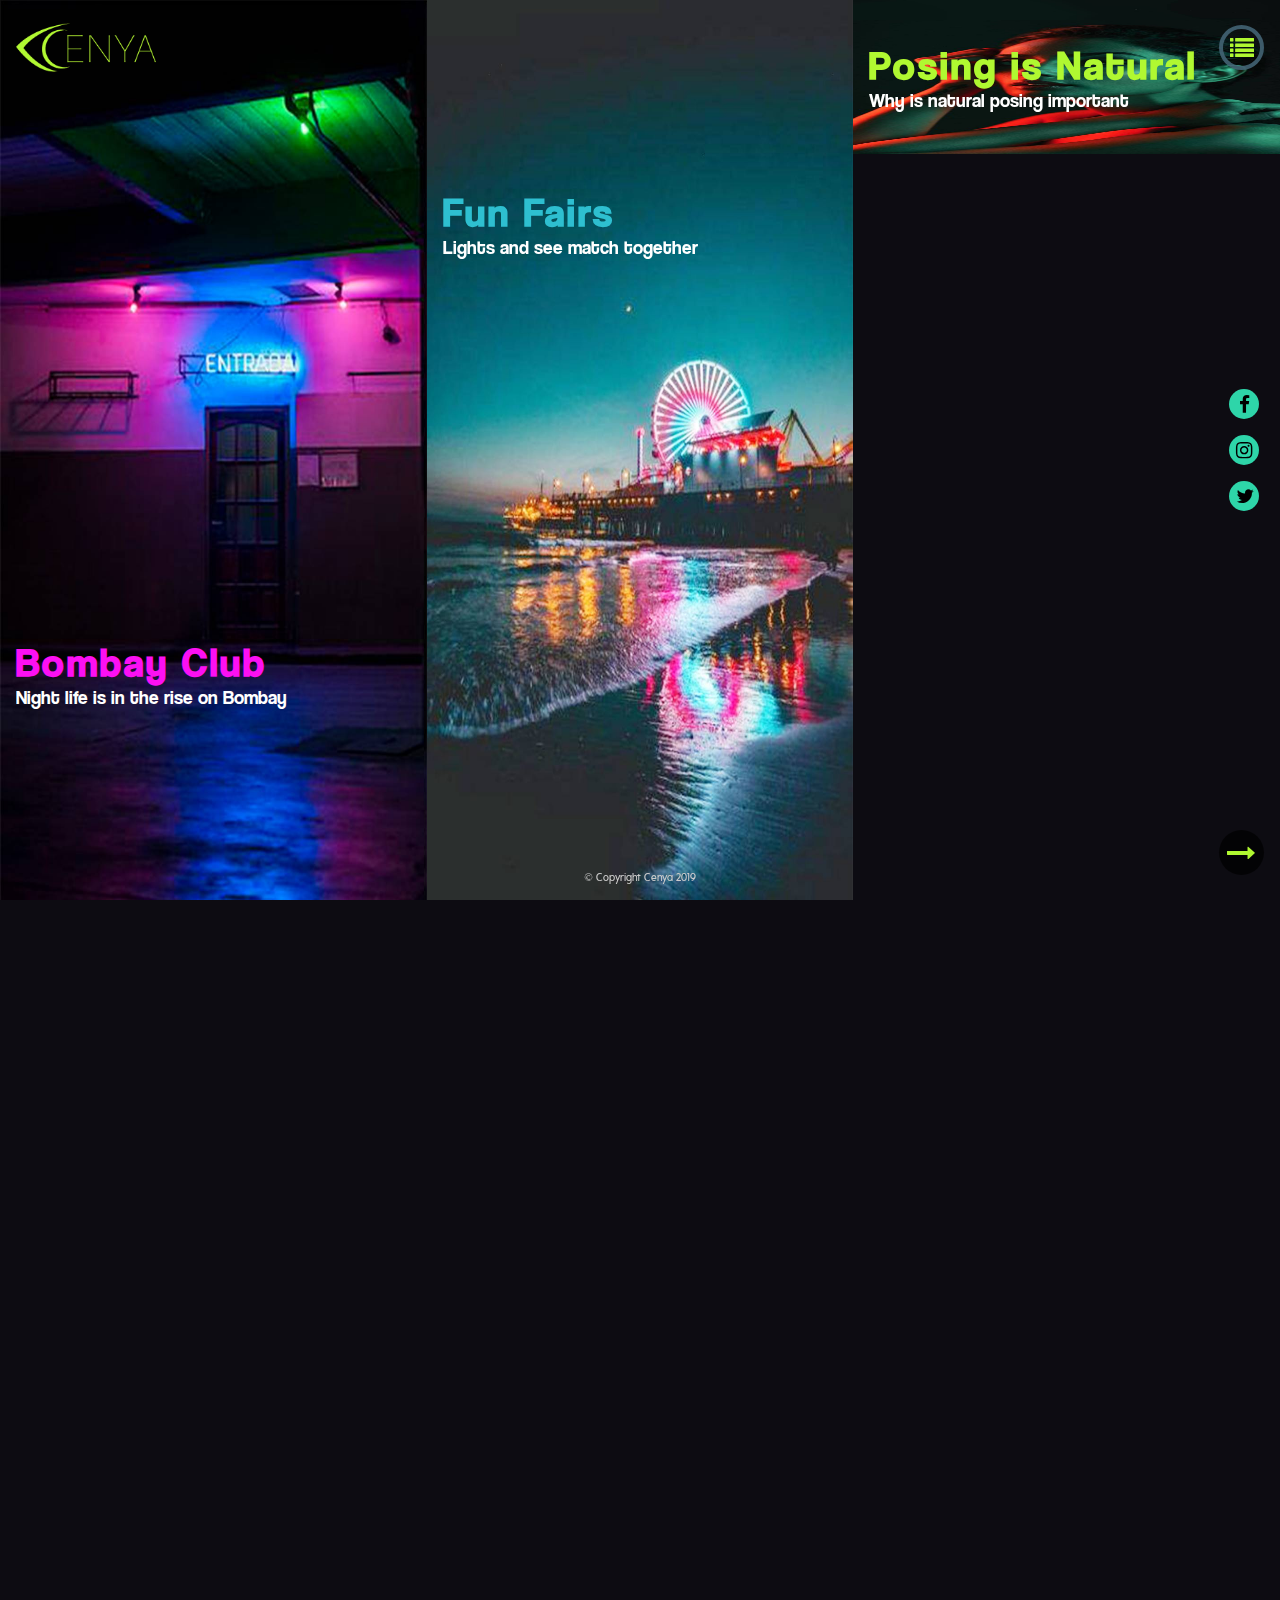
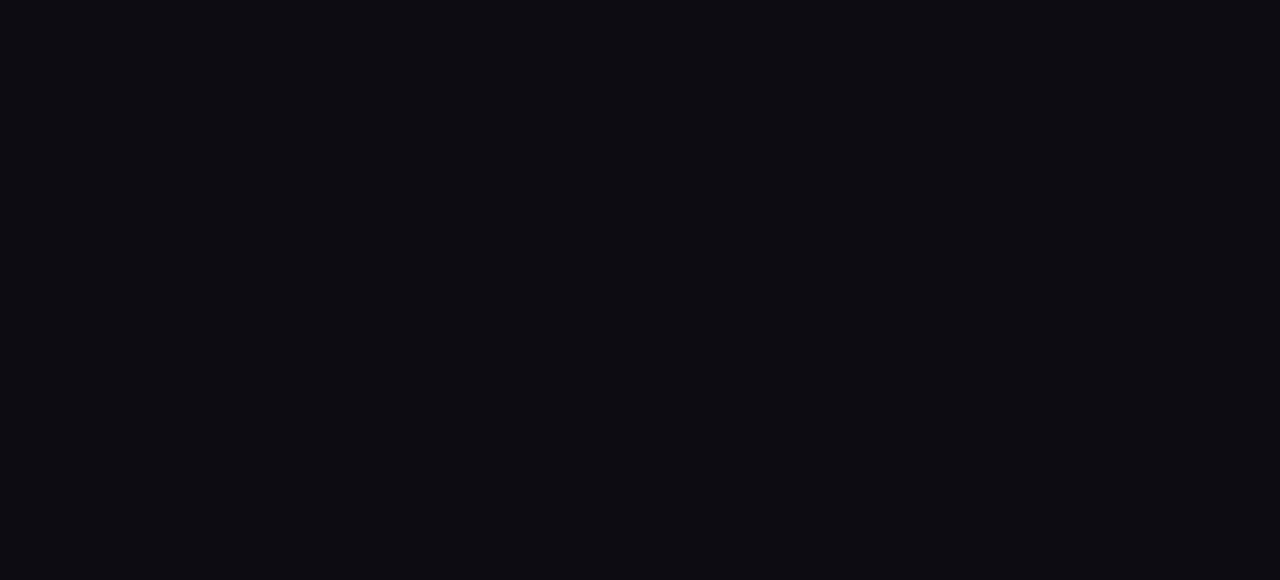
==== index.html @ d7d3bc8d "revised changes" ====
<!DOCTYPE html>
<html lang="en">
  <head>
    <meta charset="utf-8">
    <meta http-equiv="X-UA-Compatible" content="IE=edge">
    <meta name="viewport" content="width=device-width, initial-scale=1">
    <title>Cenya</title>
    <link href="https://cdnjs.cloudflare.com/ajax/libs/font-awesome/4.7.0/css/font-awesome.min.css" rel="stylesheet">
    <link href="css/style.css" rel="stylesheet">
    <script src="js/jquery.min.js"></script>
    <!-- <script src="js/three.js"></script>
    <script src="js/Aquarelle.js"></script>
    <script src="js/EffectComposer.js"></script>
    <script src="js/ClearPass.js"></script>
    <script src="js/AquarellePass.js"></script>
    <script src="js/ShaderPass.js"></script>
    <script src="js/CopyShader.js"></script>    -->
    <script src="js/TweenMax.min.js"></script>
    <script src="js/ScrollMagic.min.js"></script>
    <script src="js/animation.gsap.js"></script>
    <script src="js/debug.addIndicators.min.js"></script>

    <!-- <script src="js/swiper.min.js"></script>  -->
    <script src="js/main.js"></script>
    <script>
        // $(window).on('load', function(){ 
        // // loader script
        //   setTimeout(function(){ 
        //     var fade = document.querySelector('.fade');
        //     var image = document.getElementsByTagName('img')[0];
        //     var aquarelle = new Aquarelle(image, '//sanju9069.github.io/cenya/images/nature-1.jpg', {
        //         autoplay: true,
        //         loop: true
        //     });

        //     aquarelle.addEventListener('created', function() {
        //         var canvas = this.getCanvas();
        //         canvas.removeAttribute('style');
        //         image.parentNode.insertBefore(canvas, image.nextSibling);
        //         image.parentNode.removeChild(image);
        //     });

        //     aquarelle.addEventListener('changed', function(event) {
        //         fade.style.opacity = this.transitionInRange(1, 1, 7183, 7933);
        //         var canvas = this.getCanvas();
        //         canvas.style.webkitFilter = 'blur(' + this.transitionInRange(0, 24, 3000) + 'px)';
        //         canvas.style.webkitTransform = canvas.style.transform = 'translate(-50%, -50%) scale(' + this.transitionInRange(.75, 1) + ')';
        //     });
        //         $('.loader').hide();
        //         $('.loader').remove()

        //   }, 1000);
        // });
    </script>
  </head>
  <body>
    <!-- <div class="loader fade">
        <img src="images/splash.png">
        <div class="title"></div>
    </div> -->
    <div class="socialIcon">
        <ul>
            <li><a href="#" target="_blank"><i class="fa fa-facebook" aria-hidden="true"></i></a></li>
            <li><a href="#" target="_blank"><i class="fa fa-instagram" aria-hidden="true"></i></a></li>
            <li><a href="#" target="_blank"><i class="fa fa-twitter" aria-hidden="true"></i></a></li>
        </ul>
    </div>
   
    <div class="menuDiv">
        <div class="closeBtn">
            <span></span>
            <span></span>
        </div>
        <div class="singleMenu singleMenu1">
            <div>
                <a href="about-us.html">About Us</a>
            </div>
        </div>
        <div class="singleMenu singleMenu2">
            <div>
                <a href="portfolio.html">Portfolio</a>
            </div>
        </div>
        <div class="singleMenu singleMenu3">
            <div>
                <a href="contact-us.html">Contact Us</a>
            </div>
        </div>
        <!-- <ul>
            <li><a href="about-us.html">About Us</a></li>
            <li><a href="portfolio.html">Portfolio</a></li>
            <li><a href="contact-us.html">Contact Us</a></li>
        </ul> -->
    </div>
    <div class="wrapper">
        <header>
            <a href="index.html"><img src="images/logo.png" alt="logo" class="img-fluid logoImg"></a>
            <nav>
                <ul>
                    <li><a href="index.html">Home</a></li>
                    <li class="activeNav"><a href="about-us.html">About</a></li>
                    <li><a href="portfolio.html">Portfolio</a></li>
                    <li><a href="contact-us.html">Contact</a></li>
                </ul>
            </nav>
            <div class="hamBurgerIcon greenColor">
                <i class="fa fa-list" aria-hidden="true"></i>
            </div>
        </header>
        <main class="w-100 scrollWrapper">
            <div class="d-flex fullHeight sm-flex-wrap slideContainer">
                <div class="slideImage commonSlide">
                    <a href="blog-page.html">
                        <img src="images/slide1.jpg" alt="slide-1" class="img-fluid"/>
                        <div class="contentDiv">
                            <h1 class="purpleColor">Bombay Club</h1>
                            <p>Night life is in the rise on Bombay</p>
                        </div>
                    </a>
                </div>
                <div class="slideImage commonSlide">
                    <a href="blog-page.html">
                        <img src="images/slide2.jpg" alt="slide-1" class="img-fluid"/>
                        <div class="contentDiv">
                            <h1 class="blueColor">Fun Fairs</h1>
                            <p>Lights and see match together</p>
                        </div>
                    </a>
                </div>
                <div class="slideImage commonSlide">
                    <a href="blog-page.html">
                        <img src="images/slide3.jpg" alt="slide-1" class="img-fluid"/>
                        <div class="contentDiv">
                            <h1 class="greenColor">Posing is Natural</h1>
                            <p>Why is natural posing important</p>
                        </div>
                    </a>
                </div>
                <div class="slideImage commonSlide">
                    <a href="blog-page.html">
                        <img src="images/slide4.jpg" alt="slide-1" class="img-fluid"/>
                        <div class="contentDiv">
                            <h1 style="color: #f354ee;">Alien Species Found</h1>
                            
                        </div>
                    </a>
                </div>
                <div class="slideImage commonSlide">
                    <a href="blog-page.html">
                        <img src="images/slide5.jpg" alt="slide-1" class="img-fluid"/>
                        <div class="contentDiv">
                            <h1 style="color: #55f070;">Future 2099</h1>
                            
                        </div>
                    </a>
                </div>
                <div class="slideImage commonSlide">
                    <a href="blog-page.html">
                        <img src="images/slide6.jpg" alt="slide-1" class="img-fluid"/>
                        <div class="contentDiv">
                            <h1 style="color: #32c3fa;">3D Render SSS</h1>
                        </div>
                    </a>
                </div>
            </div>
        </main>
        <div class="arrowsWrap">
            <!-- <span id="prev"><i class="fa fa-long-arrow-left" aria-hidden="true"></i></span> -->
            <span id="next"><i class="fa fa-long-arrow-right" aria-hidden="true"></i></span>
        </div>
        <footer>
            <p>&copy; Copyright Cenya 2019</p>
        </footer>
    </div>

  </body>
</html>
---- css/style.css ----
*{margin:0;padding:0;-webkit-box-sizing:border-box;-moz-box-sizing:border-box;box-sizing:border-box}
body{background:#0d0c12;font-family:sans-serif;overflow-x: hidden;overflow-y: overlay;}
@font-face{font-family:'APompadourBoldSample';src:url(../fonts/APompadourBoldSample.eot?#iefix) format("embedded-opentype"),url(../fonts/APompadourBoldSample.woff) format("woff"),url(../fonts/APompadourBoldSample.ttf) format("truetype"),url(../fonts/APompadourBoldSample.svg#APompadourBoldSample) format("svg");font-weight:400;font-style:normal}
@font-face{font-family:'APompadourSample';src:url(../fonts/APompadourSample.eot?#iefix) format("embedded-opentype"),url(../fonts/APompadourSample.woff) format("woff"),url(../fonts/APompadourSample.ttf) format("truetype"),url(../fonts/APompadourSample.svg#APompadourSample) format("svg");font-weight:400;font-style:normal}
@font-face{font-family:'CoolveticaCompressedRg-Regular';src:url(../fonts/CoolveticaCompressedRg-Regular.eot?#iefix) format("embedded-opentype"),url(../fonts/CoolveticaCompressedRg-Regular.woff) format("woff"),url(../fonts/CoolveticaCompressedRg-Regular.ttf) format("truetype"),url(../fonts/CoolveticaCompressedRg-Regular.svg#CoolveticaCompressedRg-Regular) format("svg");font-weight:400;font-style:normal}
@font-face{font-family:'CoolveticaCondensedRg-Regular';src:url(../fonts/CoolveticaCondensedRg-Regular.eot?#iefix) format("embedded-opentype"),url(../fonts/CoolveticaCondensedRg-Regular.woff) format("woff"),url(../fonts/CoolveticaCondensedRg-Regular.ttf) format("truetype"),url(../fonts/CoolveticaCondensedRg-Regular.svg#CoolveticaCondensedRg-Regular) format("svg");font-weight:400;font-style:normal}
@font-face{font-family:'CoolveticaCrammedRg-Regular';src:url(../fonts/CoolveticaCrammedRg-Regular.eot?#iefix) format("embedded-opentype"),url(../fonts/CoolveticaCrammedRg-Regular.woff) format("woff"),url(../fonts/CoolveticaCrammedRg-Regular.ttf) format("truetype"),url(../fonts/CoolveticaCrammedRg-Regular.svg#CoolveticaCrammedRg-Regular) format("svg");font-weight:400;font-style:normal}
@font-face{font-family:'MarketDeco';src:url(../fonts/MarketDeco.eot?#iefix) format("embedded-opentype"),url(../fonts/MarketDeco.woff) format("woff"),url(../fonts/MarketDeco.ttf) format("truetype"),url(../fonts/MarketDeco.svg#MarketDeco) format("svg");font-weight:400;font-style:normal}
@font-face{font-family:'TheBoldFont';src:url(../fonts/TheBoldFont.eot?#iefix) format("embedded-opentype"),url(../fonts/TheBoldFont.woff) format("woff"),url(../fonts/TheBoldFont.ttf) format("truetype"),url(../fonts/TheBoldFont.svg#TheBoldFont) format("svg");font-weight:400;font-style:normal}
@font-face{font-family:'TheNextFont';src:url(../fonts/TheNextFont.eot?#iefix) format("embedded-opentype"),url(../fonts/TheNextFont.woff) format("woff"),url(../fonts/TheNextFont.ttf) format("truetype"),url(../fonts/TheNextFont.svg#TheNextFont) format("svg");font-weight:400;font-style:normal}
@font-face{font-family:'ViceCitySans';src:url(../fonts/ViceCitySans.eot?#iefix) format("embedded-opentype"),url(../fonts/ViceCitySans.otf) format("opentype"),url(../fonts/ViceCitySans.woff) format("woff"),url(../fonts/ViceCitySans.ttf) format("truetype"),url(../fonts/ViceCitySans.svg#ViceCitySans) format("svg");font-weight:400;font-style:normal}
@font-face {font-family: 'CoolveticaRg-Regular';src: url('../fonts/CoolveticaRg-Regular.eot?#iefix') format('embedded-opentype'),  url('../fonts/CoolveticaRg-Regular.woff') format('woff'), url('../fonts/CoolveticaRg-Regular.ttf')  format('truetype'), url('../fonts/CoolveticaRg-Regular.svg#CoolveticaRg-Regular') format('svg');font-weight: normal;font-style: normal;}
  
/* font family classess */
.pDBold{font-family: 'APompadourBoldSample';}
.pDRg{font-family: 'APompadourSample';}
.colveticaRg{font-family: 'CoolveticaRg-Regular';}
/* .cCompRg{font-family: 'CoolveticaCompressedRg-Regular';}
.cCondRg{font-family: 'CoolveticaCondensedRg-Regular';}
.cCramRg{font-family: 'CoolveticaCrammedRg-Regular';} */
.marketDeco{font-family: 'MarketDeco';}
.boldFont{font-family: 'TheBoldFont';}
.nextFont{font-family: 'TheNextFont';}
.viceCity{font-family: 'ViceCitySans';}


/* common classes */
.img-fluid{max-width:100%;height:auto;display:block}
.w-100{width:100%}
.w-75{width:75%}
.w-50{width:50%}
.w-25{width:25%}
.d-flex{display:flex}
.fullHeight{height:100%}
.greenColor{color:#b0f831}
.purpleColor{color: #fc10f3;}
.blueColor{color: #2ebfd0;}
/* .greenColor{color: #2ae1a9;} */
main{height:100vh}
.mfp-bg{opacity: 1;background-image: linear-gradient(40deg, #592c6d 10%, #053645);}
.mfp-arrow{top: 99%;}
.mfp-close, .mfp-counter{display: none !important}
.mfp-figure figure{position: relative;}
.mfp-bottom-bar{position: absolute;bottom: 6%;left: 0;width: 100%;cursor: auto;top: inherit;background: rgba(0, 0, 0, 0.90);padding: 1rem;font-family: 'APompadourSample';}
.mfp-title{line-height: 1.4;font-size: 1.2rem;}



/* menu bar*/
.menuDiv{position: fixed;top: 0;width: 100%;z-index: 99999;display: flex;justify-content: center;text-align: center;align-items: center;transition: 0.6s;bottom: 0;height: 100%;display: none;}
.singleMenu{width: 33.33%;flex: 0 0 33.33%;height: 100%;overflow: hidden;}
.singleMenu div{height: 100%;align-items: center;display: flex;justify-content: center;font-size: 3rem;letter-spacing: 5px;text-transform: uppercase;font-family: APompadourBoldSample;background: #000;position: relative;width: 100%;}
.singleMenu a{text-decoration: none;color: #b0f831;display: inline-block;position: relative;overflow: hidden;}
.singleMenu a::before{content: '';position: absolute;height: 5px;width: 100%;bottom: 0px;left: 0;background: #b0f831;z-index: 1;transition: 0.6s;}
.singleMenu a::after{content: '';position: absolute;height: 3px;width: 100%;bottom: 0px;left: -100%;background: pink;z-index: 1;transition: 0.6s;}
.singleMenu:hover a::before{left: 100%;}
.singleMenu:hover a::after{left: 0%;}
.singleMenu a:hover{color: pink;}


.menuDiv ul{width: 100%;}
.menuDiv ul li{font-size: 3rem;letter-spacing: 5px;text-transform: uppercase;margin-bottom: 2rem;list-style-type: none;position: relative;font-family: APompadourBoldSample;}
.menuDiv ul li a{text-decoration: none;color: #b0f831;display: inline-block;position: relative;overflow: hidden;}
.menuDiv ul li a::before{content: '';position: absolute;height: 5px;width: 100%;bottom: 0px;left: 0;background: #b0f831;z-index: 1;transition: 0.6s;}
.menuDiv ul li a::after{content: '';position: absolute;height: 3px;width: 100%;bottom: 0px;left: -100%;background: pink;z-index: 1;transition: 0.6s;}
.menuDiv ul li:hover a::before{left: 100%;}
.menuDiv ul li:hover a::after{left: 0%;}
.menuDiv ul li a:hover{color: pink;}
.closeBtn{position: absolute;top: 7%;right: 2%;z-index: 9;display: none;}
.closeBtn span{display: block;height: 4px;background: #b0f831;width: 50px;position: relative;cursor: pointer;transition: 0.6s;}
.closeBtn span:nth-child(1){transform: rotate(45deg);}
.closeBtn span:nth-child(2){transform: rotate(-45deg);margin-top: -4px;}
/* .closeBtn:hover span:nth-child(1){transform: rotate(-45deg);}
.closeBtn:hover span:nth-child(2){transform: rotate(45deg);} */

/* Loader */
.overLay{position: fixed;top: 0;left: 0;width: 100%;height: 100%;background: #000;z-index: 3;}
/* .loader{position: fixed;z-index: 4;top: 50%;left: 50%;transform: translate(-50%);} */

.loader{height: 100vh;width: 100%;background: #000;position: fixed;top: 0;left: 0;z-index: 9;}
/* .loader img{display:none}
.loader canvas{left:50%;max-height:100%;max-width:100%;position:absolute;top:50%;background:#000}
.loader .title{background-image:url(../images/logo-loader.png);background-position:center;background-repeat:no-repeat;background-size:contain;height:38px;left:50%;margin-left:-124px;margin-top:-19px;position:absolute;top:50%;width:248px} */

/* header bar */
header{position:fixed;width:100%;background:transparent;top:0;left:0;display:flex;justify-content:space-between;padding:1rem;align-items:center;z-index: 9999;height: 95px;}
.hamBurgerIcon{font-size: 1.5rem;cursor: pointer;border: solid 4px #436475e3;width: 45px;height: 45px;text-align: center;border-radius: 50%;padding: 6px 0;}
/* .hamBurgerIcon:hover{color: #6066d8;} */
.logoImg{max-width: 140px;}

/* homepage  */
.slideImage{flex:0 0 33.33%;max-width:33.33%;overflow: hidden;float: left;}
.slideImage a{position:relative;width:100%;display:block;height:100%;text-decoration: none !important;}
.slideImage a img{object-fit:fill;height:100%;width:100%;transition: 0.6s;transform: scale(1);}
.slideImage a::before{content:'';position:absolute;top:0;left:0;width:100%;height:100%;background:rgba(0,0,0,0);z-index:1}
.slideImage:nth-of-type(even) .contentDiv{bottom: 70%;}
.slideImage:nth-of-type(odd) .contentDiv{bottom:20%}
.slideImage a .contentDiv{transition:.6s;position:absolute;z-index:1;padding-left:1rem;padding-right:1rem;font-family: 'CoolveticaRg-Regular';}
.slideImage a .contentDiv h1{letter-spacing: 3px;font-size: 2.5rem;}
.slideImage a .contentDiv p{color:#fff;overflow:hidden;transition:.6s;font-size: 1.2rem;height:35px}
.slideImage:hover a .contentDiv p{height:90px}
.slideImage:hover a img{transform: scale(1.2);}



/* portfolio page*/
.swiper-container{width:100%;height:auto;margin-left:auto;margin-right:auto;flex:0 0 100%}
.galleryWrap{height:100%;display:flex;flex-wrap:wrap;align-content:center}
.swiper-slide{background-size:cover;background-position:center;height: 160px;transition: 0.6s;}
/* .swiper-slide:hover{height: 250px;width: 350px !important;} */
.swiper-slide a{display: block;position: relative;overflow: hidden;height: 100%;}
.swiper-slide a::before{content: '';position: absolute;width: 100%;height: 100%;background: rgba(0, 0, 0, 0.30);left: 0;top: 0;z-index: 1;transition: 0.6s;}
.swiper-slide img{width:100%}
.gallery-top{width:100%}
.gallery-thumbs{padding:10px 0}
.gallery-thumbs .swiper-slide{opacity:1}
.gallery-thumbs .swiper-slide-thumb-active{opacity:1}
.smallTitle{position: absolute;right: 3%;bottom: 3%;color: #FFF;font-family: 'APompadourBoldSample';text-transform: uppercase;}
.swiper-slide:hover a::before{background: rgba(0, 0, 0, 0)}


/* contact us page*/
.padding{padding-left:1rem;padding-right:1rem;}
.mt-95{margin-top: 95px;}
.contactUsMain{height: 100vh;align-items: center;}
.alignItemCenter{height: 100%;display: flex;align-items: center;}
.formWrap{color: #FFF;display: flex;}
.commonHeader{color:#b0f831;font-family: 'CoolveticaRg-Regular';text-align: center;letter-spacing: 3px;font-size: 2.5rem;margin-bottom: 1rem;}
.display-inline{flex: 0 0 33.33%;max-width: 33.33%;padding: 0rem 1rem;}
.selectBoxesWrap{display: flex;flex-wrap: wrap;margin-top: 1rem;flex: 0 0 100%;}
.contactFieldWrap{display: flex;flex-wrap: wrap;padding-right: 3rem;}
.display-inline .container{display:block;position:relative;padding-left:35px;margin-bottom:12px;cursor:pointer;font-size:16px;-webkit-user-select:none;-moz-user-select:none;-ms-user-select:none;user-select:none;font-family: 'APompadourBoldSample';}
.display-inline .container input{position:absolute;opacity:0;cursor:pointer;height:0;width:0}
.checkmark{position:absolute;top:0;left:0;height:20px;width:20px;background-color:#c7c7c7;border-radius: 5px;}
.display-inline .container:hover input ~ .checkmark{background-color:#b0f831}
.display-inline .container input:checked ~ .checkmark{background-color:#b0f831}
.checkmark:after{content:"";position:absolute;display:none}
.display-inline .container input:checked ~ .checkmark:after{display:block}
.display-inline .container .checkmark:after{left:5px;top:2px;width:5px;height:12px;border:solid #000;border-width:0 3px 3px 0;-webkit-transform:rotate(45deg);-ms-transform:rotate(45deg);transform:rotate(45deg)}
.videoLabel{display: inline-block;background: #b1f933;color: #000;padding: 5px;font-size: 1.3rem;position: relative;top: -5px;}
.display-inline .container input:checked ~ .labelLabel{color: #b1f933;}
/* .labelLabel{color: #b1f933;} */
.emailCallWrap{font-family: 'APompadourSample';position: fixed;bottom: 0px;width: 100%;background: #000;padding: 1.5rem;}
.emailCallWrap p{padding-bottom: .5rem;}
.emailCallWrap p a{text-decoration: none;color: #bbbbbb;font-size: 1.2rem;}
.form-group{flex: 0 0 33.33%;max-width: 33.33%;font-family: 'APompadourBoldSample';padding: 1rem;}
.form-group input, .form-group textarea{font-family: 'APompadourSample';width: 100%;padding: 1rem;font-size: 1.2rem;box-shadow: 0px 1px 7px #afafaf;border: solid 2px rgba(175, 175, 175, 0.19);outline: none;font-style: italic;background: #d6d6d6;color: #686868;}
.form-group textarea{resize: none;}
.flex-1{max-width: 100%;flex: 0 0 100%;}
.submitBtn{border: none;font-size: 2rem;padding: 0.2rem 1rem;background: transparent;color: #FFF;overflow: hidden;outline: none;position: relative;cursor: pointer;font-family: 'ViceCitySans';}
.submitBtn::before{content: '';position: absolute;top: 0;left: 0;width: 100%;height: 100%;background: #97bb33;z-index: -1;transition: 0.3s;}
.submitBtn::after{content: '';position: absolute;top: 100%;left: 0;width: 100%;height: 100%;background: #fc10f3;z-index: -1;transition: 0.3s;}
.submitBtn:hover::before{top: -100%;}
.submitBtn:hover::after{top: 0%;}
/* blog page */
.blogWrap{display: flex}
.fullDIv{flex: 0 0 100%;max-width: 100%;position: relative;}
.bigImage{height: 100%;object-fit: fill;position: absolute;top: 0;right: 0;max-width: 100%;}
.blogContentWrap{font-family: 'CoolveticaRg-Regular';z-index: 1;position: relative;display: flex;height: 100%;align-items: center;padding-left: 3rem;font-size: 2.5rem;color: #FFF;width: 40%;word-break: break-word;letter-spacing: 3px;text-transform: uppercase;text-align: center;}
.flex{flex-basis: 0;flex-grow: 1;max-width: 100%;}
.flex-30{flex: 0 0 30%;max-width: 30%;overflow: hidden;}
.flex-70{flex: 0 0 70%;max-width: 70%;overflow: hidden;}
.blogImage{object-fit: cover;width: 100%;height: 100%;object-position: left;}
.horizontalImg img{max-width: 100%;height: 100%;object-fit: fill;width: 100%;}
.height50{height: 50%;}
.flexContent{justify-self: center;align-content: center;color: #FFF;padding: 2rem 3rem;font-size: 1rem;flex-wrap: wrap;text-align: center;align-self: center}
.flexContent p{font-family: 'APompadourSample';font-size: 1.2rem;line-height: 1.4;}
.blogInnerTitle, .flexContent h2{font-family: 'CoolveticaRg-Regular';text-align: center;width: 100%;font-size: 2.5rem;text-transform: uppercase;margin-bottom: 1rem;}
.flexContent h2{text-align: left;}
.leftTextConetnt{text-align: right;}
.leftTextConetnt h2{font-family: 'APompadourSample';margin-bottom: 0;font-size: 1.2rem;text-align: right;}
.leftTextConetnt p{font-family: 'APompadourSample';margin-bottom: 1.5rem;}

/* footer css*/
footer{position: fixed;bottom: 0;left: 0;width: 100%;display: flex;justify-content: center;padding: 0 1rem;margin-bottom: 1rem;align-items: center;font-family: 'APompadourSample';z-index: 999999;}
footer p{font-size: .7rem;color: #ccc;}
/* footer ul>li{list-style-type: none;display: inline-block;padding-left: 1rem;}
footer ul>li>a{font-size: .7rem;color: #b0f831;text-decoration: none;} */
.arrowsWrap{position: fixed;z-index: 5;bottom: 1%;color: #FFF;display: flex;width: 100%;justify-content: flex-end;padding: 1rem;}
.arrowsWrap span{background: rgba(0, 0, 0, 0.70);color: #b0f831;width: 45px;height: 45px;border-radius: 50%;display: block;vertical-align: middle;font-size: 1.8rem;text-align: center;padding-top: 7px;cursor: pointer;}
.arrowsWrap span i{transition: 0.6s;transform: rotate(0deg);}
.arrowsWrap span:hover{background: #b0f831;color: #000;}
.arrowsWrap span:hover i{transform: rotate(360deg);}

/* social icons */
.socialIcon{position: fixed;right: 1%;top: 50%;transform: translateY(-50%);z-index: 9999;}
.socialIcon>ul{}
.socialIcon>ul>li{list-style-type: none;text-align: center;padding: .5rem;}
.socialIcon>ul>li>a{color: #000;display: inline-block;font-size: 1.2rem;text-align: center;width: 30px;height: 30px;border-radius: 50%;background: #2ed5a9;padding: 5px 7px;}


/* about us page */
.videoWrap{width: 100%;height: 100%;position: fixed;top: 0;left: 0;background: url(../images/video-thumbnail.jpg) no-repeat;background-size: cover;}
.aboutHeader{position: absolute;z-index: 4;top: 30%;left: 50%;font-size: 3.5rem;font-family: 'TheBoldFont';transform: translateX(-50%);color: #b0f831;letter-spacing: 5px;}
.playButton{position: absolute;z-index: 4;top: 50%;left: 50%;font-size: 2.5rem;font-family: 'TheBoldFont';transform: translate(-50%, -50%);color: #b0f831;}
.playButton span{width: 80px;height: 80px;text-align: center;display: block;padding: 14px 0px;border-radius: 50%;border: solid 1px;cursor: pointer;}
.aboutUsContent{position: fixed;bottom: 0;width: 100%;background: rgba(34, 35, 40, 0.60);color: #FFF;padding: 1rem 8rem 4rem;text-align: center;transition: 0.6s;opacity: 0;}
.aboutUsContent h2{font-family: 'APompadourBoldSample';color: #2175a4;font-size: 2rem;}
.aboutUsContent p{font-family: 'APompadourSample';line-height: 1.4;font-style: italic;margin-top: 1rem;}
main video:hover~.aboutUsContent{opacity: 1;}

/* navbar menu */
nav{font-family: 'TheBoldFont';overflow: hidden;width: 70%;display : none}
nav ul{display: flex;justify-content: space-between;position: relative;right: 0;}
nav ul li{display: inline-block;font-size: 1.7rem;padding: 15px;}
nav ul li a{color: #b1f932;text-decoration: none;}
nav ul li a:hover{color: #e234bc;}
.activeNav a{position: relative;color: #b1f932 !important;opacity: .7;}
.activeNav{background: url(../images/glow-layer.png);background-size: 100% 100%;}

.activeNav a::before{content: '';box-shadow: 1px 1px 20px #FFF;}


@keyframes loader{
    0%{
        opacity: 0;
        transform: rotate(270deg);
    }
    100%{
        opacity: 1;
        transform: rotate(0deg);
    }
}

/* Small devices (landscape phones, 576px and up) */
@media (max-width: 576px) { 
    .sm-flex-wrap{flex-wrap: wrap;}
    .slideImage{flex: 0 0 100%;width: 100%;max-width: 100%;}
    .slideImage:nth-of-type(even) .contentDiv, .slideImage:nth-of-type(odd) .contentDiv{bottom:15%;}
    /* header {position: relative;} */
    .slideImage a img {object-fit: cover;max-height: 330px;}
    .slideImage a, .contactUsMain,main,.height50{height: auto;}
    .contactUsMain{margin-top: 95px;}
    .display-inline {flex: 0 0 50%;max-width: 50%;}
    .form-group {flex: 0 0 100%;max-width: 100%;}
    .display-inline .container{font-size: 15px;margin-bottom: 0px;}
    .commonHeader, .menuDiv ul li, .blogInnerTitle{font-size: 2rem;}
    footer {position: relative;margin-top: 1rem;}
    .submitBtn, .selectBoxesWrap{margin-bottom: 1rem;}
    /* .mt-95{margin-top: 0;} */
    .closeBtn{top: 5%;right: 3%;}
    .blogContentWrap{font-size: 1rem;height: auto;width: 100%;margin-top: 1rem;margin-bottom: 1rem;}
    .bigImage{height: auto;position: relative;}
    .flex{flex: 100%;}
    .blogImage{max-width: 100%;height: auto;}
    .flexContent{padding: 1rem;font-size: 1rem;line-height: 1.2;}
    .formWrap{flex-wrap: wrap;}
    .contactFieldWrap{padding-right: 0;}
    .emailCallWrap{position: relative;bottom: 0;}
    .flex-30, .flex-70{flex: 0 0 100%;max-width: 100%;}
    
}
/* Medium devices (tablets, 768px and up) */
@media (max-width: 768px) {
    
}
/* Large devices (desktops, 992px and up) */
@media (max-width: 992px) { 
    
}
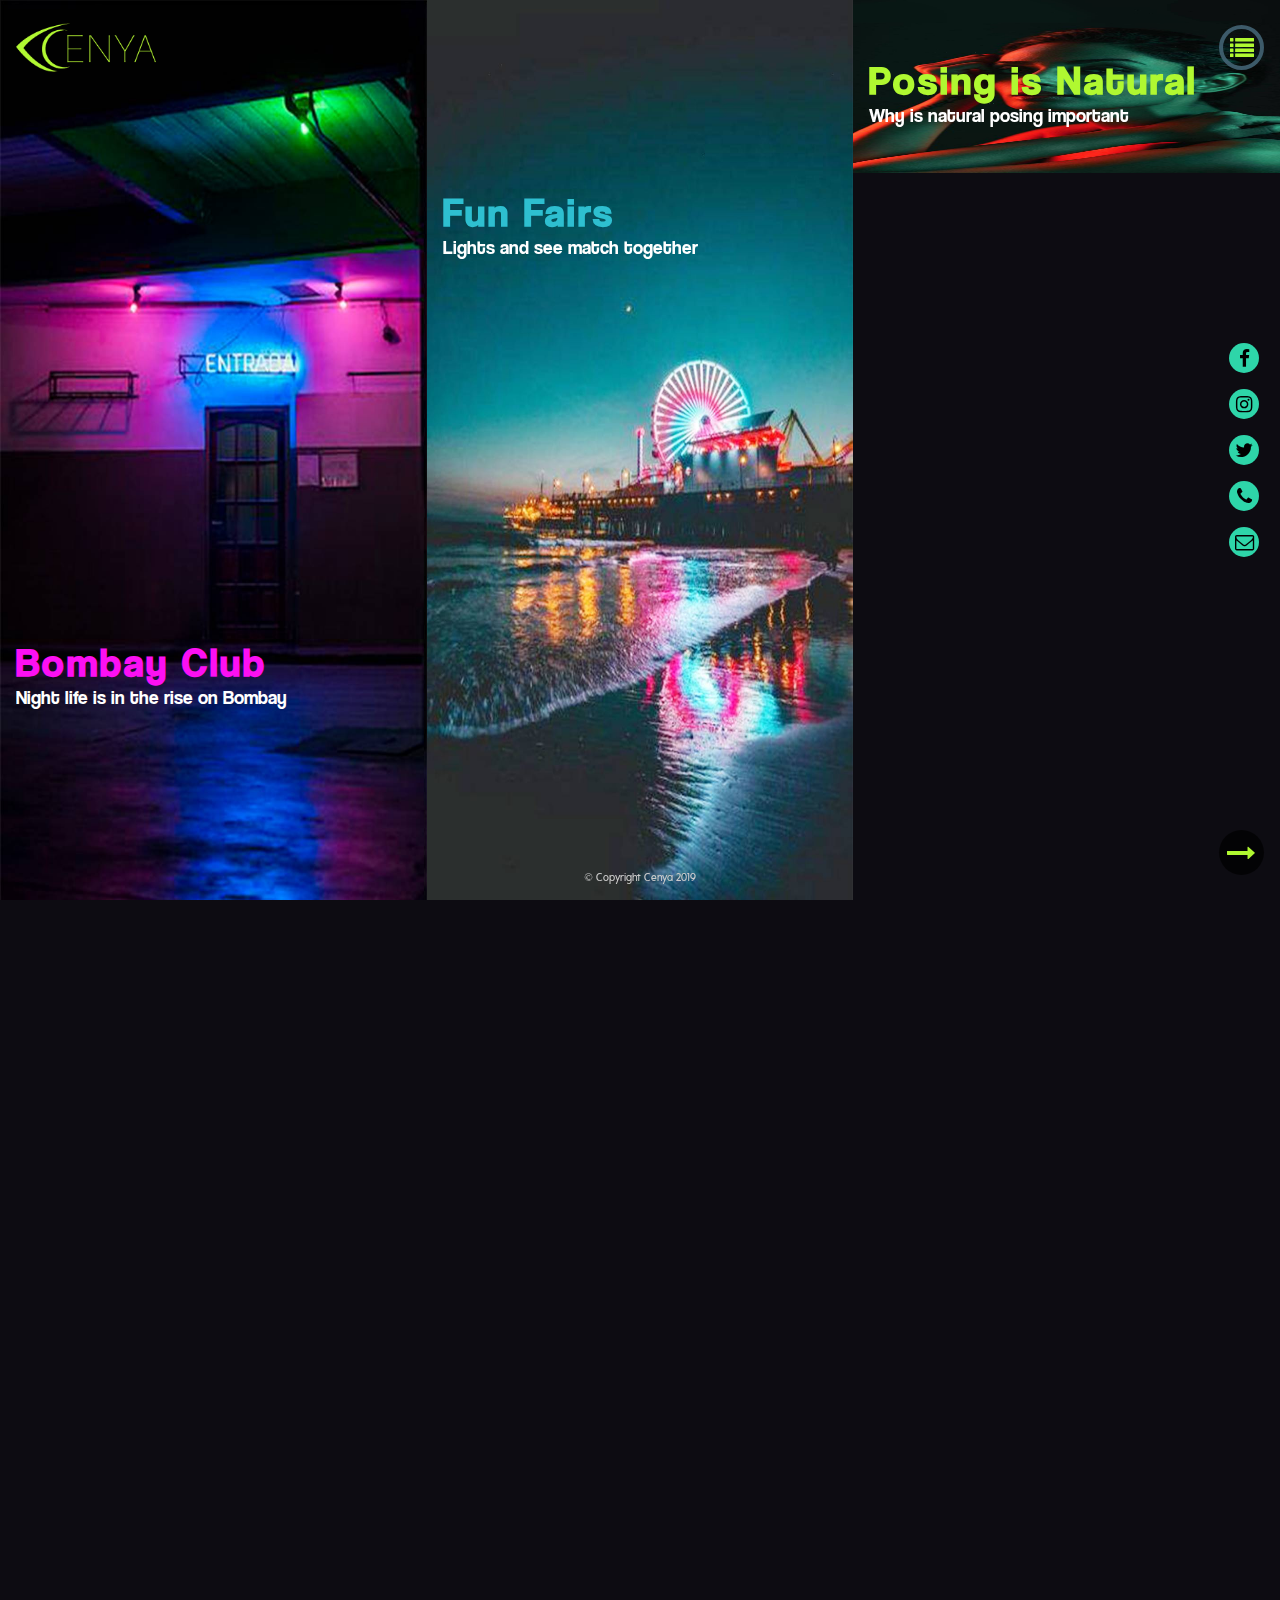
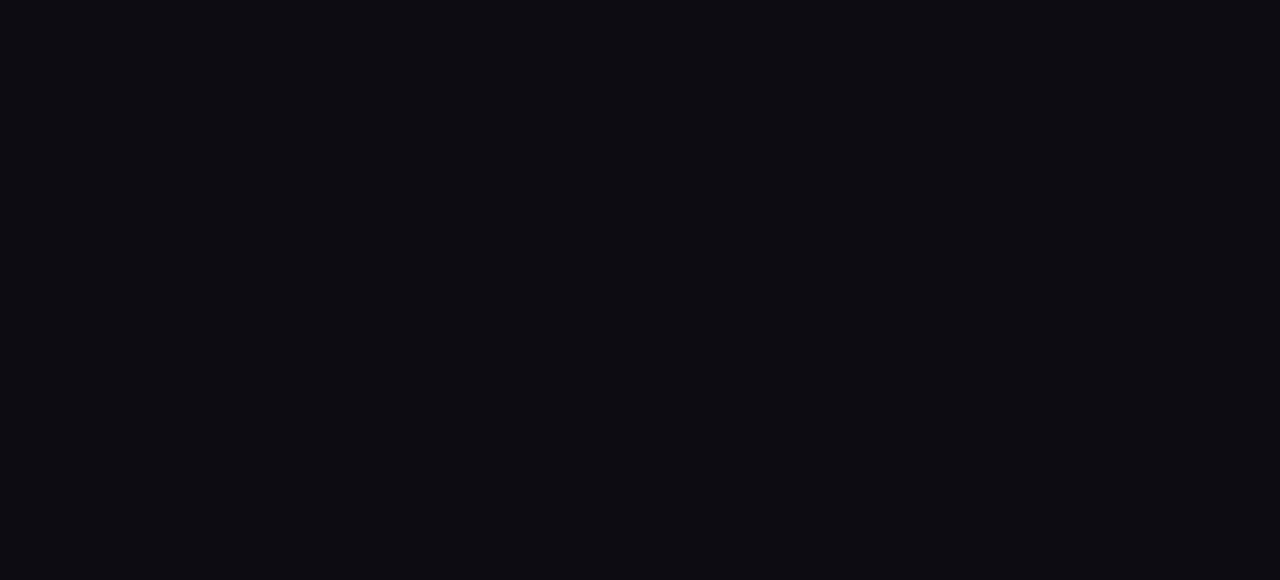
==== commit 2bafa21c: "new icons and portfolio change" ====
--- a/index.html
+++ b/index.html
@@ -63,6 +63,8 @@
             <li><a href="#" target="_blank"><i class="fa fa-facebook" aria-hidden="true"></i></a></li>
             <li><a href="#" target="_blank"><i class="fa fa-instagram" aria-hidden="true"></i></a></li>
             <li><a href="#" target="_blank"><i class="fa fa-twitter" aria-hidden="true"></i></a></li>
+            <li><a href="contact-us.html" target="_blank"><i class="fa fa-phone" aria-hidden="true"></i></a></li>
+            <li><a href="contact-us.html" target="_blank"><i class="fa fa-envelope-o" aria-hidden="true"></i></a></li>
         </ul>
     </div>
    
--- a/css/style.css
+++ b/css/style.css
@@ -1,5 +1,8 @@
 *{margin:0;padding:0;-webkit-box-sizing:border-box;-moz-box-sizing:border-box;box-sizing:border-box}
-body{background:#0d0c12;font-family:sans-serif;overflow-x: hidden;overflow-y: overlay;}
+body{background:#0d0c12;font-family:sans-serif;overflow-x: hidden;}
+body::-webkit-scrollbar { width: 0 !important }
+body { overflow: -moz-scrollbars-none; }
+body { -ms-overflow-style: none; }
 @font-face{font-family:'APompadourBoldSample';src:url(../fonts/APompadourBoldSample.eot?#iefix) format("embedded-opentype"),url(../fonts/APompadourBoldSample.woff) format("woff"),url(../fonts/APompadourBoldSample.ttf) format("truetype"),url(../fonts/APompadourBoldSample.svg#APompadourBoldSample) format("svg");font-weight:400;font-style:normal}
 @font-face{font-family:'APompadourSample';src:url(../fonts/APompadourSample.eot?#iefix) format("embedded-opentype"),url(../fonts/APompadourSample.woff) format("woff"),url(../fonts/APompadourSample.ttf) format("truetype"),url(../fonts/APompadourSample.svg#APompadourSample) format("svg");font-weight:400;font-style:normal}
 @font-face{font-family:'CoolveticaCompressedRg-Regular';src:url(../fonts/CoolveticaCompressedRg-Regular.eot?#iefix) format("embedded-opentype"),url(../fonts/CoolveticaCompressedRg-Regular.woff) format("woff"),url(../fonts/CoolveticaCompressedRg-Regular.ttf) format("truetype"),url(../fonts/CoolveticaCompressedRg-Regular.svg#CoolveticaCompressedRg-Regular) format("svg");font-weight:400;font-style:normal}
@@ -52,10 +55,10 @@
 .singleMenu div{height: 100%;align-items: center;display: flex;justify-content: center;font-size: 3rem;letter-spacing: 5px;text-transform: uppercase;font-family: APompadourBoldSample;background: #000;position: relative;width: 100%;}
 .singleMenu a{text-decoration: none;color: #b0f831;display: inline-block;position: relative;overflow: hidden;}
 .singleMenu a::before{content: '';position: absolute;height: 5px;width: 100%;bottom: 0px;left: 0;background: #b0f831;z-index: 1;transition: 0.6s;}
-.singleMenu a::after{content: '';position: absolute;height: 3px;width: 100%;bottom: 0px;left: -100%;background: pink;z-index: 1;transition: 0.6s;}
+.singleMenu a::after{content: '';position: absolute;height: 3px;width: 100%;bottom: 0px;left: -100%;background: #e234bc;z-index: 1;transition: 0.6s;}
 .singleMenu:hover a::before{left: 100%;}
 .singleMenu:hover a::after{left: 0%;}
-.singleMenu a:hover{color: pink;}
+.singleMenu a:hover{color: #e234bc;}
 
 
 .menuDiv ul{width: 100%;}
@@ -186,11 +189,11 @@
 .socialIcon{position: fixed;right: 1%;top: 50%;transform: translateY(-50%);z-index: 9999;}
 .socialIcon>ul{}
 .socialIcon>ul>li{list-style-type: none;text-align: center;padding: .5rem;}
-.socialIcon>ul>li>a{color: #000;display: inline-block;font-size: 1.2rem;text-align: center;width: 30px;height: 30px;border-radius: 50%;background: #2ed5a9;padding: 5px 7px;}
+.socialIcon>ul>li>a{color: #000;display: inline-block;font-size: 1.2rem;text-align: center;width: 30px;height: 30px;border-radius: 50%;background: #2ed5a9;padding: 5px 0;}
 
 
 /* about us page */
-.videoWrap{width: 100%;height: 100%;position: fixed;top: 0;left: 0;background: url(../images/video-thumbnail.jpg) no-repeat;background-size: cover;}
+.videoWrap{width: 100%;height: 100%;position: fixed;top: 0;left: 0;background: url(../images/video-thumbnail.jpeg) no-repeat;background-size: cover;}
 .aboutHeader{position: absolute;z-index: 4;top: 30%;left: 50%;font-size: 3.5rem;font-family: 'TheBoldFont';transform: translateX(-50%);color: #b0f831;letter-spacing: 5px;}
 .playButton{position: absolute;z-index: 4;top: 50%;left: 50%;font-size: 2.5rem;font-family: 'TheBoldFont';transform: translate(-50%, -50%);color: #b0f831;}
 .playButton span{width: 80px;height: 80px;text-align: center;display: block;padding: 14px 0px;border-radius: 50%;border: solid 1px;cursor: pointer;}
@@ -231,15 +234,15 @@
     .slideImage a img {object-fit: cover;max-height: 330px;}
     .slideImage a, .contactUsMain,main,.height50{height: auto;}
     .contactUsMain{margin-top: 95px;}
-    .display-inline {flex: 0 0 50%;max-width: 50%;}
+    .display-inline {flex: 0 0 50%;max-width: 50%;padding: 1rem 1rem;}
     .form-group {flex: 0 0 100%;max-width: 100%;}
     .display-inline .container{font-size: 15px;margin-bottom: 0px;}
-    .commonHeader, .menuDiv ul li, .blogInnerTitle{font-size: 2rem;}
+    .commonHeader, .menuDiv ul li, .blogInnerTitle, .flexContent h2, .aboutHeader, .aboutUsContent h2{font-size: 1.5rem;}
     footer {position: relative;margin-top: 1rem;}
     .submitBtn, .selectBoxesWrap{margin-bottom: 1rem;}
     /* .mt-95{margin-top: 0;} */
     .closeBtn{top: 5%;right: 3%;}
-    .blogContentWrap{font-size: 1rem;height: auto;width: 100%;margin-top: 1rem;margin-bottom: 1rem;}
+    .blogContentWrap{font-size: 1rem;height: auto;width: 100%;margin-top: 1rem;margin-bottom: 1rem;    padding-left: 1rem;}
     .bigImage{height: auto;position: relative;}
     .flex{flex: 100%;}
     .blogImage{max-width: 100%;height: auto;}
@@ -248,7 +251,14 @@
     .contactFieldWrap{padding-right: 0;}
     .emailCallWrap{position: relative;bottom: 0;}
     .flex-30, .flex-70{flex: 0 0 100%;max-width: 100%;}
-    
+    .arrowsWrap{display: none}
+    .singleMenu {width: 100%;flex: 0 0 100%;height: 33.33%;}
+    .menuDiv{flex-wrap: wrap;}
+    .videoWrap{position: relative;height: 95vh;}
+    .aboutUsContent{position: relative;padding: 1rem;}
+    .aboutHeader{top: 15%;}
+    .swiper-wrapper{flex-wrap: wrap;}
+    .swiper-slide{margin-bottom: 1.5rem;}
 }
 /* Medium devices (tablets, 768px and up) */
 @media (max-width: 768px) {
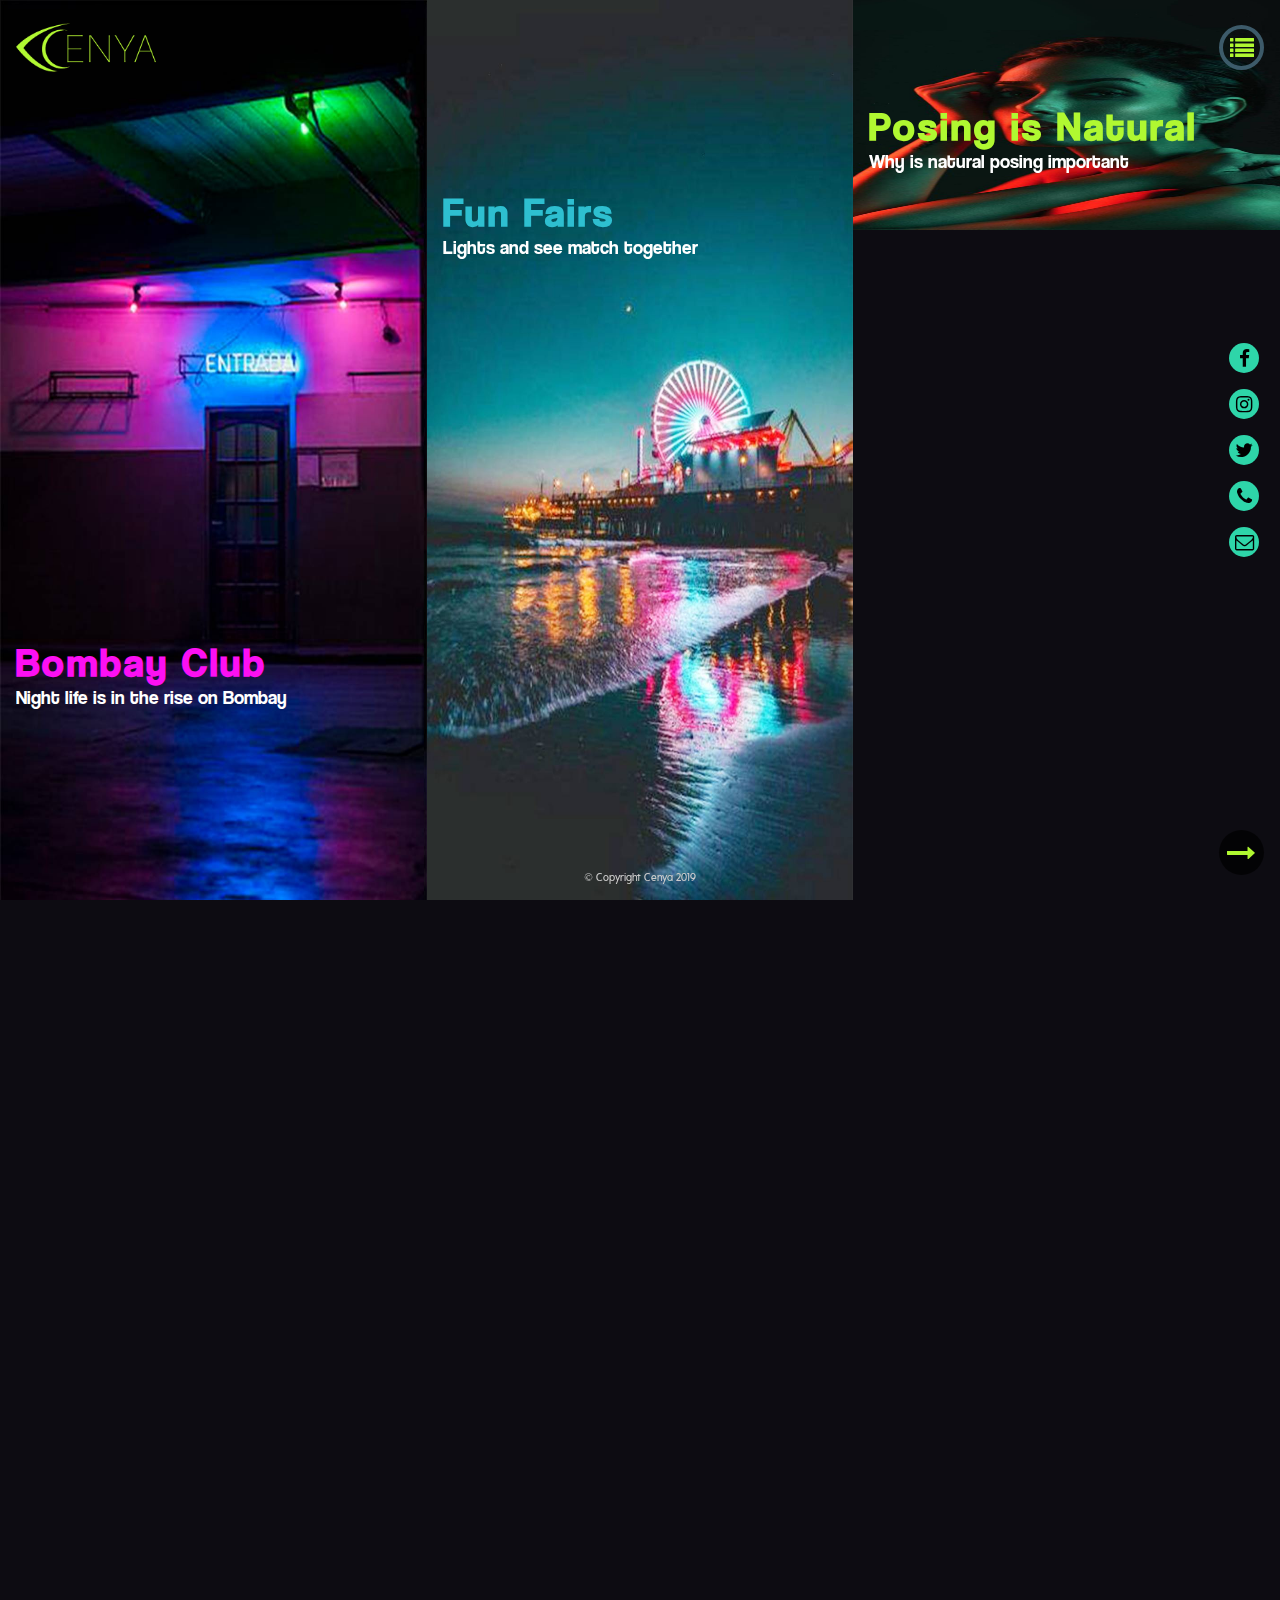
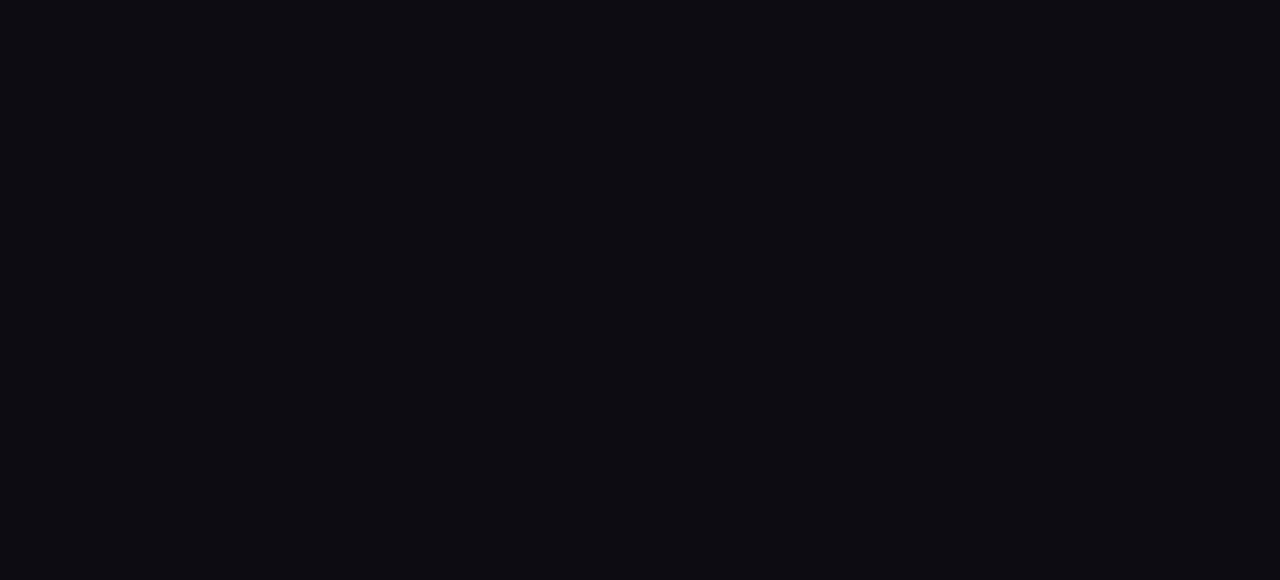
==== commit 613ff5fc: "target blank removed" ====
--- a/index.html
+++ b/index.html
@@ -63,8 +63,8 @@
             <li><a href="#" target="_blank"><i class="fa fa-facebook" aria-hidden="true"></i></a></li>
             <li><a href="#" target="_blank"><i class="fa fa-instagram" aria-hidden="true"></i></a></li>
             <li><a href="#" target="_blank"><i class="fa fa-twitter" aria-hidden="true"></i></a></li>
-            <li><a href="contact-us.html" target="_blank"><i class="fa fa-phone" aria-hidden="true"></i></a></li>
-            <li><a href="contact-us.html" target="_blank"><i class="fa fa-envelope-o" aria-hidden="true"></i></a></li>
+            <li><a href="contact-us.html"><i class="fa fa-phone" aria-hidden="true"></i></a></li>
+            <li><a href="contact-us.html"><i class="fa fa-envelope-o" aria-hidden="true"></i></a></li>
         </ul>
     </div>
    
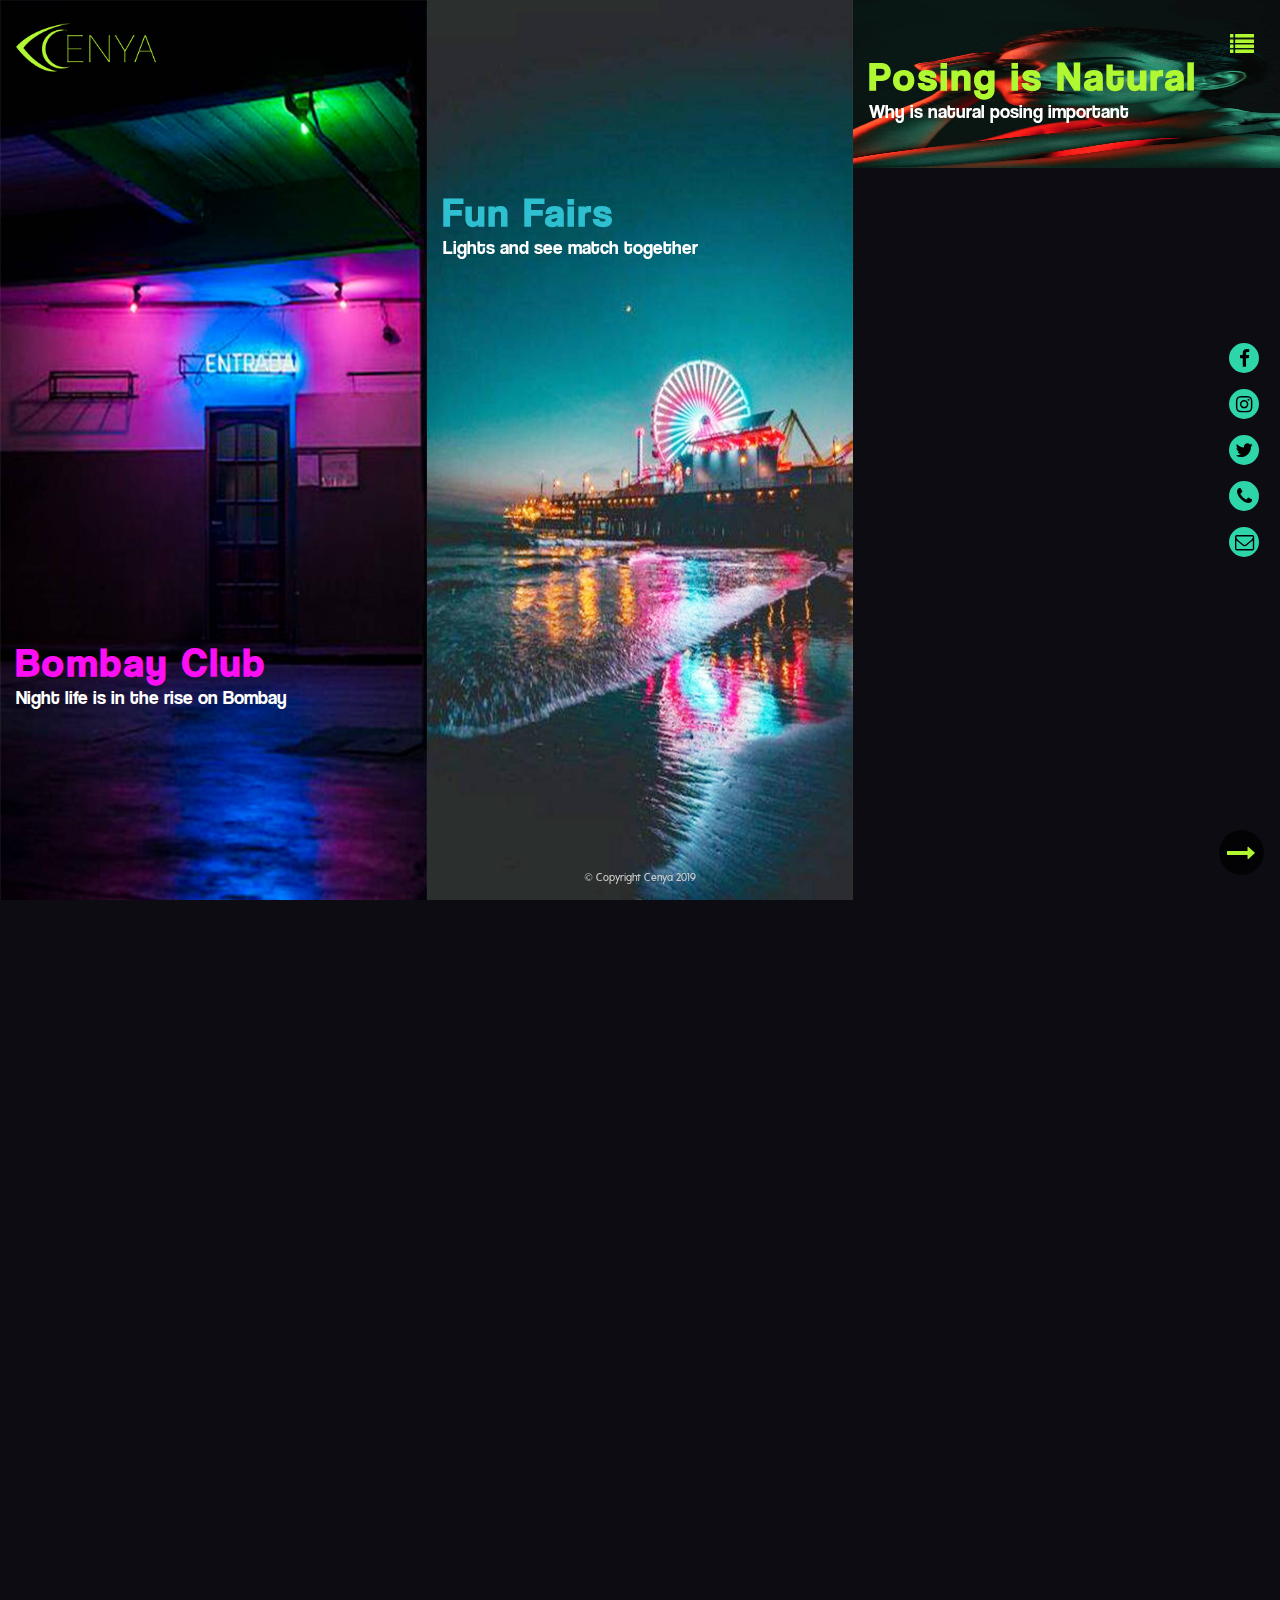
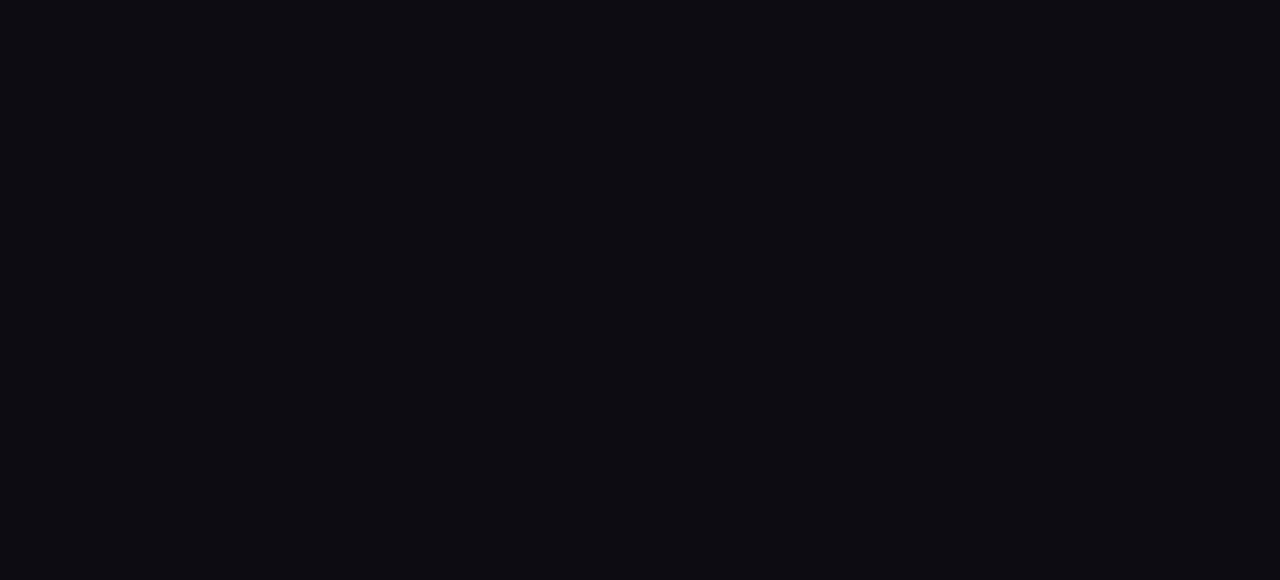
==== commit 0417f774: "removed menu" ====
--- a/index.html
+++ b/index.html
@@ -100,7 +100,11 @@
             <nav>
                 <ul>
                     <li><a href="index.html">Home</a></li>
-                    <li class="activeNav"><a href="about-us.html">About</a></li>
+                    <li class="activeNav">
+                        <a href="about-us.html">
+                            <svg><rect x="0" y="0" fill="none" width="100%" height="100%"/></svg>About
+                        </a>
+                    </li>
                     <li><a href="portfolio.html">Portfolio</a></li>
                     <li><a href="contact-us.html">Contact</a></li>
                 </ul>
--- a/css/style.css
+++ b/css/style.css
@@ -87,7 +87,7 @@
 
 /* header bar */
 header{position:fixed;width:100%;background:transparent;top:0;left:0;display:flex;justify-content:space-between;padding:1rem;align-items:center;z-index: 9999;height: 95px;}
-.hamBurgerIcon{font-size: 1.5rem;cursor: pointer;border: solid 4px #436475e3;width: 45px;height: 45px;text-align: center;border-radius: 50%;padding: 6px 0;}
+.hamBurgerIcon{font-size: 1.5rem;cursor: pointer;width: 45px;height: 45px;text-align: center;border-radius: 50%;padding: 6px 0;}
 /* .hamBurgerIcon:hover{color: #6066d8;} */
 .logoImg{max-width: 140px;}
 
@@ -168,7 +168,7 @@
 .height50{height: 50%;}
 .flexContent{justify-self: center;align-content: center;color: #FFF;padding: 2rem 3rem;font-size: 1rem;flex-wrap: wrap;text-align: center;align-self: center}
 .flexContent p{font-family: 'APompadourSample';font-size: 1.2rem;line-height: 1.4;}
-.blogInnerTitle, .flexContent h2{font-family: 'CoolveticaRg-Regular';text-align: center;width: 100%;font-size: 2.5rem;text-transform: uppercase;margin-bottom: 1rem;}
+.blogInnerTitle, .flexContent h2{font-family: 'CoolveticaRg-Regular';text-align: center;width: 100%;font-size: 2.5rem;text-transform: uppercase;margin-bottom: 1rem;letter-spacing: 4px;}
 .flexContent h2{text-align: left;}
 .leftTextConetnt{text-align: right;}
 .leftTextConetnt h2{font-family: 'APompadourSample';margin-bottom: 0;font-size: 1.2rem;text-align: right;}
@@ -184,6 +184,8 @@
 .arrowsWrap span i{transition: 0.6s;transform: rotate(0deg);}
 .arrowsWrap span:hover{background: #b0f831;color: #000;}
 .arrowsWrap span:hover i{transform: rotate(360deg);}
+.scrollForward{color: #b0f831;position: absolute;top: 0;right: 2%;}
+
 
 /* social icons */
 .socialIcon{position: fixed;right: 1%;top: 50%;transform: translateY(-50%);z-index: 9999;}
@@ -193,37 +195,37 @@
 
 
 /* about us page */
-.videoWrap{width: 100%;height: 100%;position: fixed;top: 0;left: 0;background: url(../images/video-thumbnail.jpeg) no-repeat;background-size: cover;}
+.videoWrap{position: fixed;top: 0%;left: 0;width: 100%;height: 95%;outline: none;) no-repeat;background-size: cover;}
+/* position: fixed;top: 0;left: 0;background: url(../images/video-thumbnail.jpeg) no-repeat;background-size: cover; */
 .aboutHeader{position: absolute;z-index: 4;top: 30%;left: 50%;font-size: 3.5rem;font-family: 'TheBoldFont';transform: translateX(-50%);color: #b0f831;letter-spacing: 5px;}
 .playButton{position: absolute;z-index: 4;top: 50%;left: 50%;font-size: 2.5rem;font-family: 'TheBoldFont';transform: translate(-50%, -50%);color: #b0f831;}
 .playButton span{width: 80px;height: 80px;text-align: center;display: block;padding: 14px 0px;border-radius: 50%;border: solid 1px;cursor: pointer;}
-.aboutUsContent{position: fixed;bottom: 0;width: 100%;background: rgba(34, 35, 40, 0.60);color: #FFF;padding: 1rem 8rem 4rem;text-align: center;transition: 0.6s;opacity: 0;}
-.aboutUsContent h2{font-family: 'APompadourBoldSample';color: #2175a4;font-size: 2rem;}
-.aboutUsContent p{font-family: 'APompadourSample';line-height: 1.4;font-style: italic;margin-top: 1rem;}
+.aboutUsContent{position: fixed;bottom: 0;width: 100%;background: rgba(34, 35, 40, 0.75);color: #FFF;padding: 1rem 8rem 4rem;text-align: center;transition: 0.6s;}
+.aboutUsContent h2{font-family: 'APompadourBoldSample';color: #b0f831;font-size: 2rem;}
+.aboutUsContent p{font-family: 'APompadourSample';line-height: 1.4;margin-top: 1rem;}
 main video:hover~.aboutUsContent{opacity: 1;}
 
 /* navbar menu */
-nav{font-family: 'TheBoldFont';overflow: hidden;width: 70%;display : none}
+nav{font-family: 'TheBoldFont';overflow: hidden;width: 70%;display: none;}
 nav ul{display: flex;justify-content: space-between;position: relative;right: 0;}
 nav ul li{display: inline-block;font-size: 1.7rem;padding: 15px;}
 nav ul li a{color: #b1f932;text-decoration: none;}
 nav ul li a:hover{color: #e234bc;}
-.activeNav a{position: relative;color: #b1f932 !important;opacity: .7;}
+.activeNav a{position: relative;color: #b1f932 !important;opacity: .9;padding-bottom: 2px;padding-left: 10px;padding-right: 10px;}
 .activeNav{background: url(../images/glow-layer.png);background-size: 100% 100%;}
-
-.activeNav a::before{content: '';box-shadow: 1px 1px 20px #FFF;}
-
-
-@keyframes loader{
-    0%{
-        opacity: 0;
-        transform: rotate(270deg);
-    }
-    100%{
-        opacity: 1;
-        transform: rotate(0deg);
-    }
-}
+.activeNav a svg {height: 100%;left: 0;position: absolute;top: 0;width: 100%;}
+.activeNav a rect {fill: none;stroke: #b1f932;animation: aboutAnimater  infinite 1.8s linear;}
+
+
+@keyframes aboutAnimater{
+    0%{stroke-width: 5px;stroke-dasharray: 65, 310;stroke-dashoffset: 65;}
+    100%{stroke-width: 5px;stroke-dasharray: 342, 310;stroke-dashoffset: 65;}
+}
+@-webkit-keyframes aboutAnimater{
+    0%{stroke-width: 5px;stroke-dasharray: 65, 310;stroke-dashoffset: 65;}
+    100%{stroke-width: 5px;stroke-dasharray: 342, 310;stroke-dashoffset: 65;}
+}
+
 
 /* Small devices (landscape phones, 576px and up) */
 @media (max-width: 576px) { 
@@ -251,7 +253,7 @@
     .contactFieldWrap{padding-right: 0;}
     .emailCallWrap{position: relative;bottom: 0;}
     .flex-30, .flex-70{flex: 0 0 100%;max-width: 100%;}
-    .arrowsWrap{display: none}
+    .arrowsWrap, .playButton, .scrollForward{display: none}
     .singleMenu {width: 100%;flex: 0 0 100%;height: 33.33%;}
     .menuDiv{flex-wrap: wrap;}
     .videoWrap{position: relative;height: 95vh;}
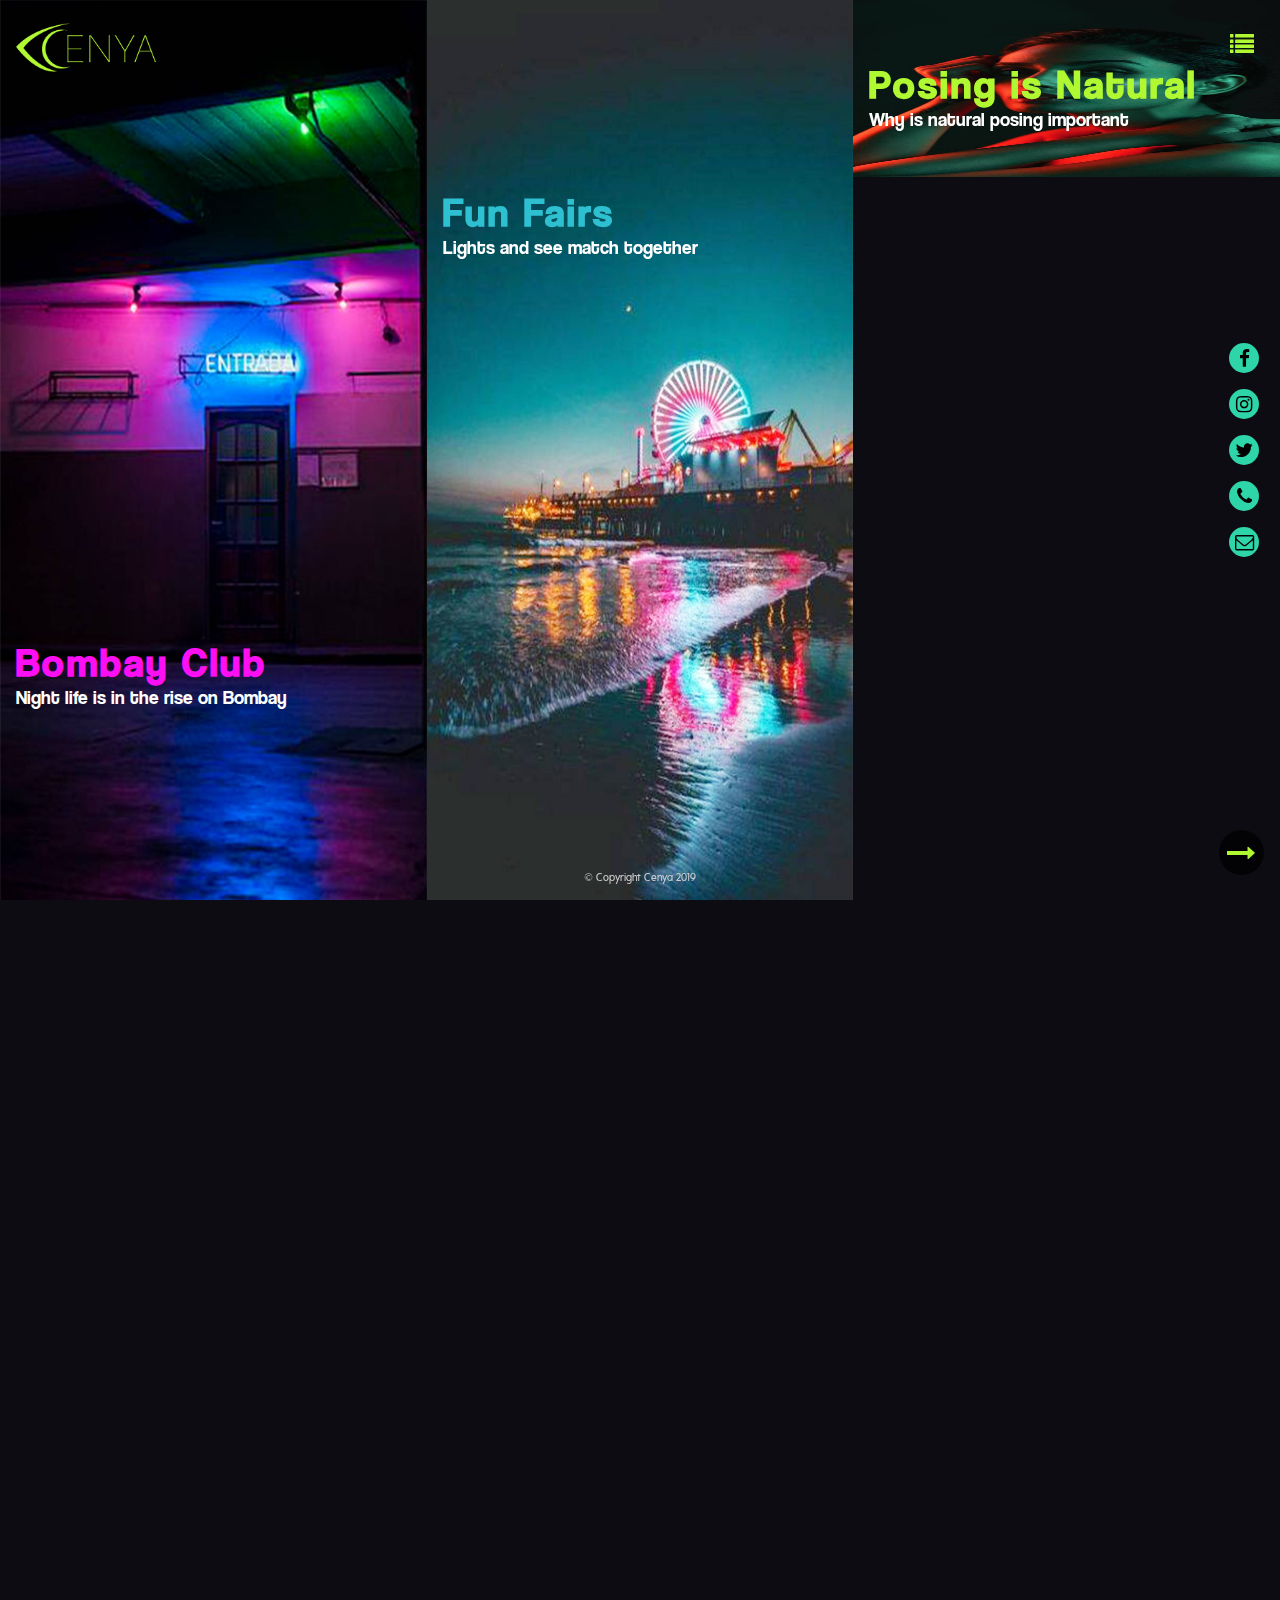
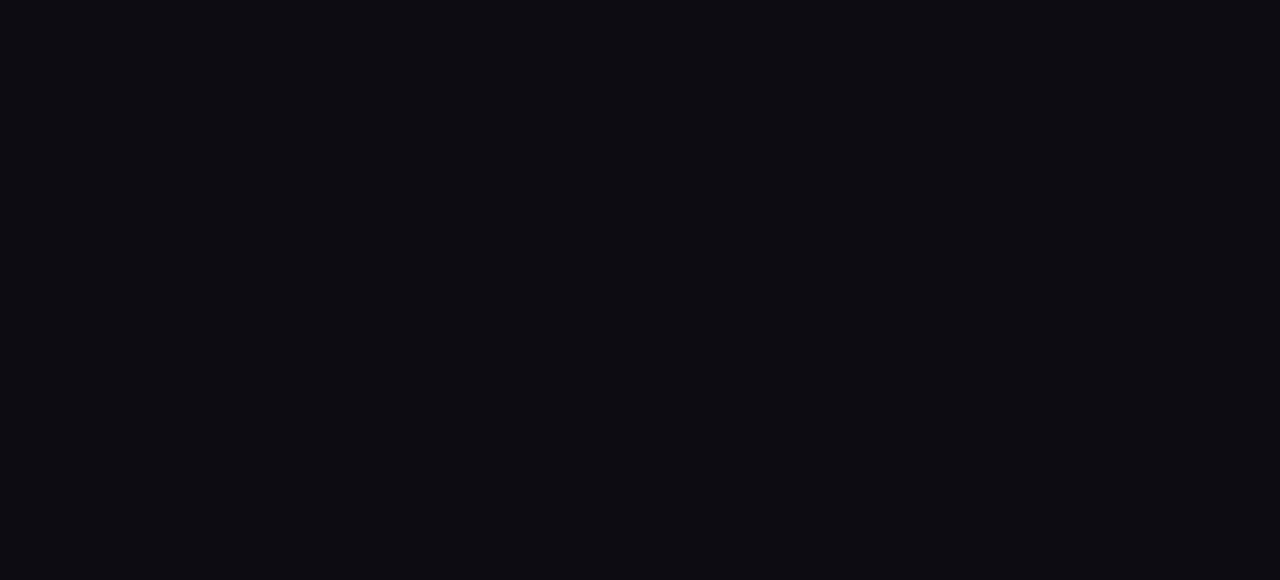
==== commit 013b49f3: "about with click" ====
--- a/index.html
+++ b/index.html
@@ -102,6 +102,7 @@
                     <li><a href="index.html">Home</a></li>
                     <li class="activeNav">
                         <a href="about-us.html">
+                            <span class="aboutSpan">click here</span>
                             <svg><rect x="0" y="0" fill="none" width="100%" height="100%"/></svg>About
                         </a>
                     </li>
--- a/css/style.css
+++ b/css/style.css
@@ -168,7 +168,7 @@
 .height50{height: 50%;}
 .flexContent{justify-self: center;align-content: center;color: #FFF;padding: 2rem 3rem;font-size: 1rem;flex-wrap: wrap;text-align: center;align-self: center}
 .flexContent p{font-family: 'APompadourSample';font-size: 1.2rem;line-height: 1.4;}
-.blogInnerTitle, .flexContent h2{font-family: 'CoolveticaRg-Regular';text-align: center;width: 100%;font-size: 2.5rem;text-transform: uppercase;margin-bottom: 1rem;letter-spacing: 4px;}
+.blogInnerTitle, .flexContent h2{font-family: 'CoolveticaRg-Regular';text-align: center;width: 100%;font-size: 2.5rem;text-transform: uppercase;margin-bottom: 1rem;letter-spacing: 3px;}
 .flexContent h2{text-align: left;}
 .leftTextConetnt{text-align: right;}
 .leftTextConetnt h2{font-family: 'APompadourSample';margin-bottom: 0;font-size: 1.2rem;text-align: right;}
@@ -189,13 +189,12 @@
 
 /* social icons */
 .socialIcon{position: fixed;right: 1%;top: 50%;transform: translateY(-50%);z-index: 9999;}
-.socialIcon>ul{}
 .socialIcon>ul>li{list-style-type: none;text-align: center;padding: .5rem;}
 .socialIcon>ul>li>a{color: #000;display: inline-block;font-size: 1.2rem;text-align: center;width: 30px;height: 30px;border-radius: 50%;background: #2ed5a9;padding: 5px 0;}
 
 
 /* about us page */
-.videoWrap{position: fixed;top: 0%;left: 0;width: 100%;height: 95%;outline: none;) no-repeat;background-size: cover;}
+.videoWrap{position: fixed;top: 0%;left: 0;width: 100%;height: 95%;outline: none;}
 /* position: fixed;top: 0;left: 0;background: url(../images/video-thumbnail.jpeg) no-repeat;background-size: cover; */
 .aboutHeader{position: absolute;z-index: 4;top: 30%;left: 50%;font-size: 3.5rem;font-family: 'TheBoldFont';transform: translateX(-50%);color: #b0f831;letter-spacing: 5px;}
 .playButton{position: absolute;z-index: 4;top: 50%;left: 50%;font-size: 2.5rem;font-family: 'TheBoldFont';transform: translate(-50%, -50%);color: #b0f831;}
@@ -212,9 +211,10 @@
 nav ul li a{color: #b1f932;text-decoration: none;}
 nav ul li a:hover{color: #e234bc;}
 .activeNav a{position: relative;color: #b1f932 !important;opacity: .9;padding-bottom: 2px;padding-left: 10px;padding-right: 10px;}
-.activeNav{background: url(../images/glow-layer.png);background-size: 100% 100%;}
+/* .activeNav{background: url(../images/glow-layer.png);background-size: 100% 100%;} */
 .activeNav a svg {height: 100%;left: 0;position: absolute;top: 0;width: 100%;}
 .activeNav a rect {fill: none;stroke: #b1f932;animation: aboutAnimater  infinite 1.8s linear;}
+.aboutSpan{position: absolute;top: -15px;font-size: 10px;left: 0;width: 100%;text-align: center;}
 
 
 @keyframes aboutAnimater{
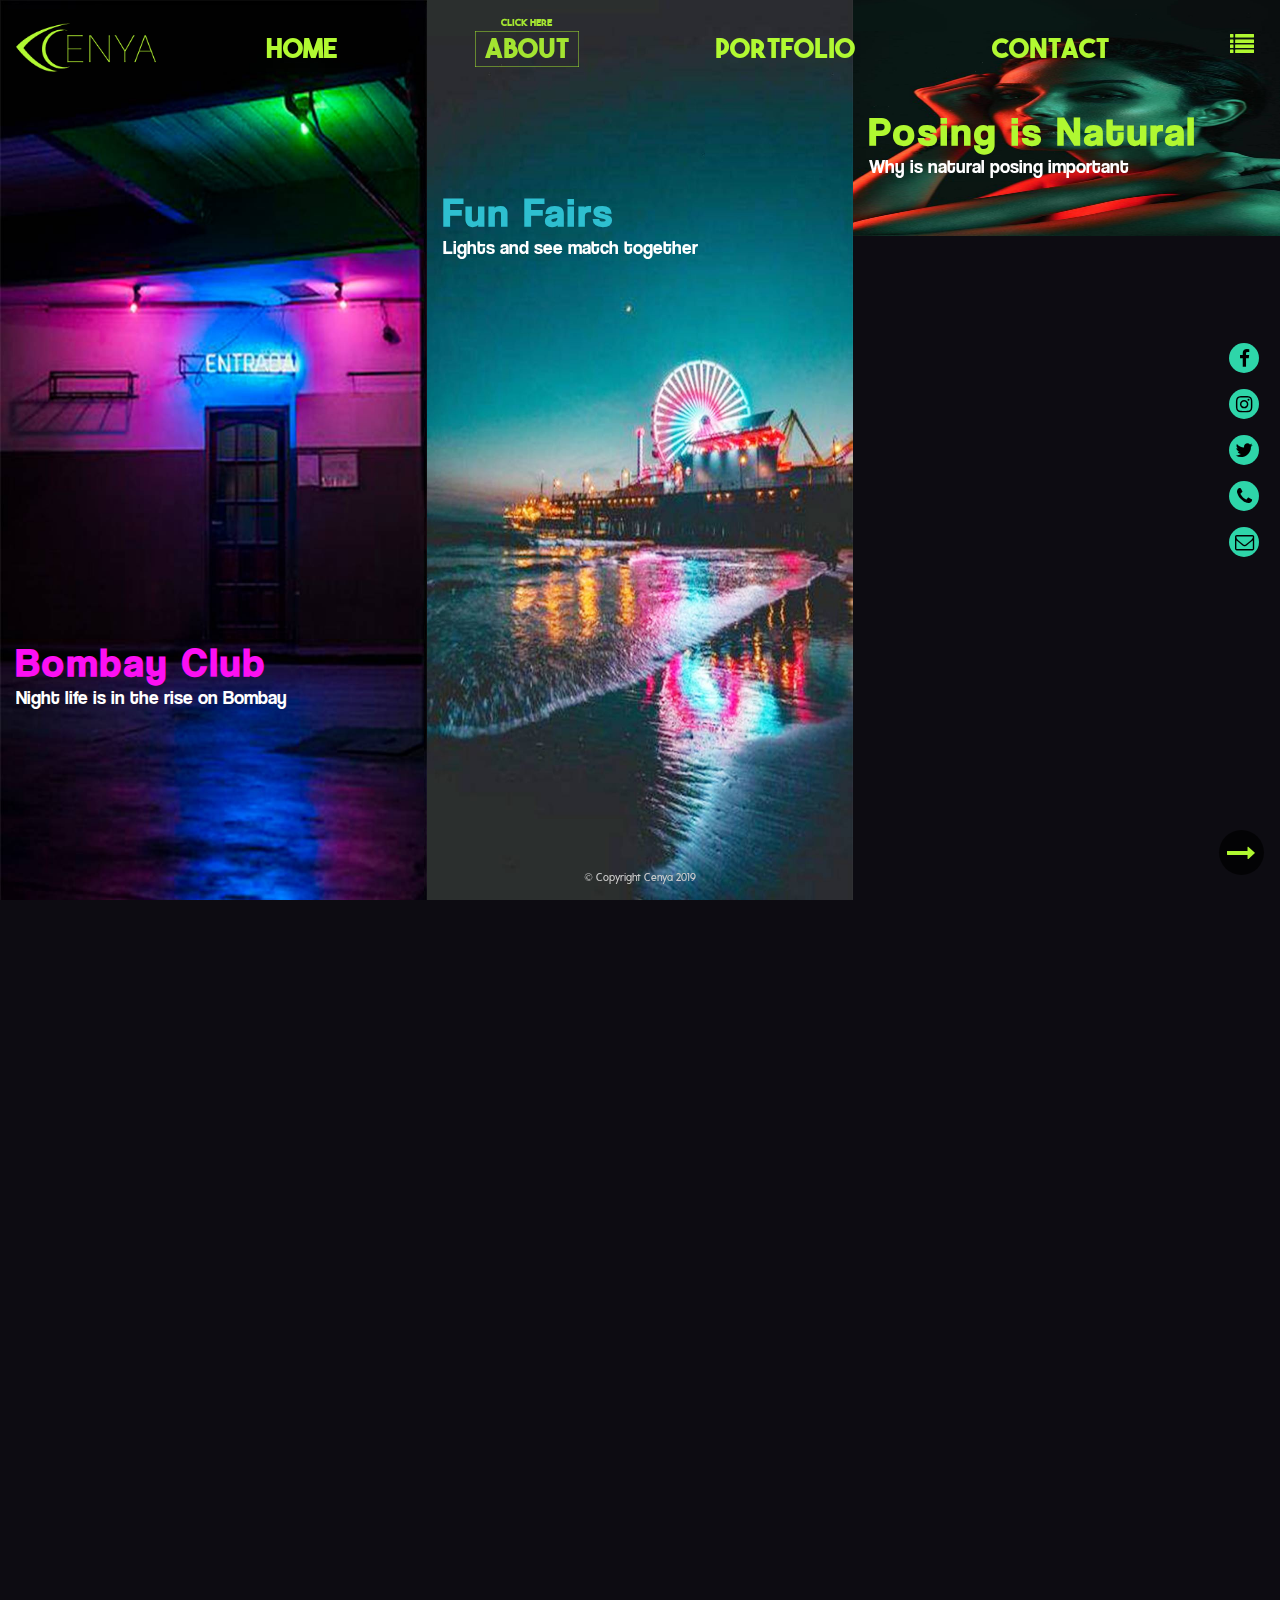
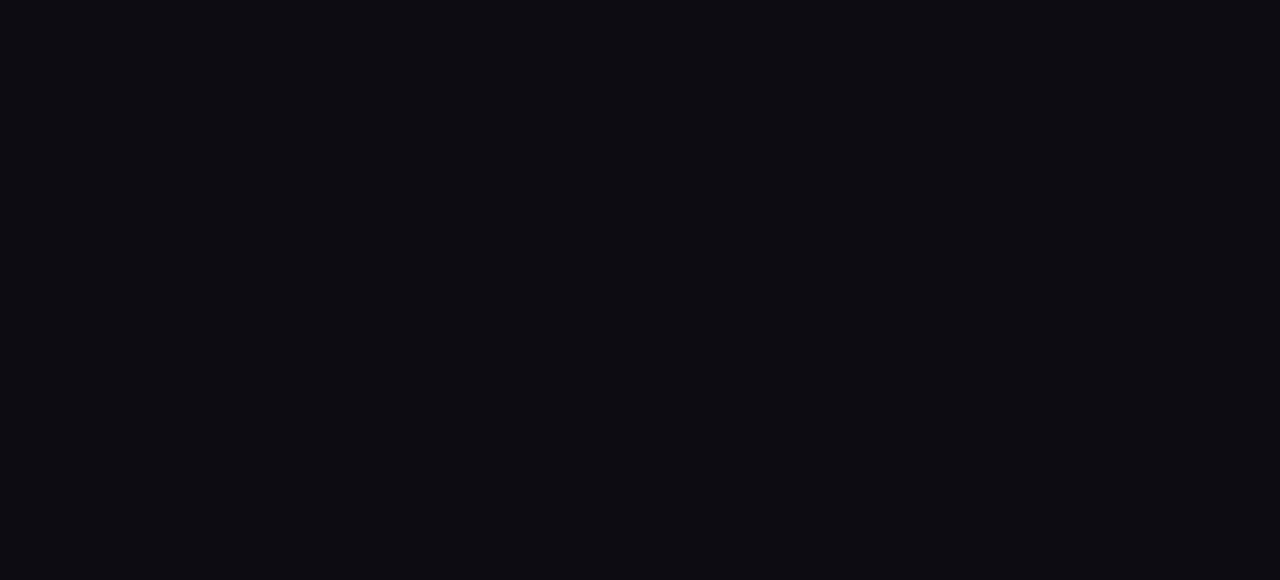
==== commit b0bb4ff6: "nav and social icon added" ====
--- a/index.html
+++ b/index.html
@@ -51,7 +51,13 @@
 
         //   }, 1000);
         // });
+       
     </script>
+    <style>
+        @media (min-width: 768px) { 
+            nav{display: block !important;}  
+        }
+    </style>
   </head>
   <body>
     <!-- <div class="loader fade">
@@ -63,8 +69,17 @@
             <li><a href="#" target="_blank"><i class="fa fa-facebook" aria-hidden="true"></i></a></li>
             <li><a href="#" target="_blank"><i class="fa fa-instagram" aria-hidden="true"></i></a></li>
             <li><a href="#" target="_blank"><i class="fa fa-twitter" aria-hidden="true"></i></a></li>
-            <li><a href="contact-us.html"><i class="fa fa-phone" aria-hidden="true"></i></a></li>
-            <li><a href="contact-us.html"><i class="fa fa-envelope-o" aria-hidden="true"></i></a></li>
+            <li class="desktopOnly">
+                <span><a href="tel:+911234567890">+91 1234567890</a></span>
+                <a href="contact-us.html"><i class="fa fa-phone" aria-hidden="true"></i></a>
+            </li>
+            <li class="desktopOnly">
+                <span><a href="mailto:info@cenyainc.com">info@cenyainc.com</a></span>
+                <a href="contact-us.html"><i class="fa fa-envelope-o" aria-hidden="true"></i></a>
+            </li>
+
+            <li class="phoneOnly"><a href="tel:+911234567890"><i class="fa fa-phone" aria-hidden="true"></i></a></li>
+            <li class="phoneOnly"><a href="mailto:info@cenyainc.com"><i class="fa fa-envelope-o" aria-hidden="true"></i></a></li>
         </ul>
     </div>
    
@@ -98,6 +113,10 @@
         <header>
             <a href="index.html"><img src="images/logo.png" alt="logo" class="img-fluid logoImg"></a>
             <nav>
+                <div class="closeBtn">
+                    <span></span>
+                    <span></span>
+                </div>
                 <ul>
                     <li><a href="index.html">Home</a></li>
                     <li class="activeNav">
--- a/css/style.css
+++ b/css/style.css
@@ -189,8 +189,11 @@
 
 /* social icons */
 .socialIcon{position: fixed;right: 1%;top: 50%;transform: translateY(-50%);z-index: 9999;}
-.socialIcon>ul>li{list-style-type: none;text-align: center;padding: .5rem;}
+.socialIcon>ul>li{list-style-type: none;text-align: center;padding: .5rem;position: relative;}
 .socialIcon>ul>li>a{color: #000;display: inline-block;font-size: 1.2rem;text-align: center;width: 30px;height: 30px;border-radius: 50%;background: #2ed5a9;padding: 5px 0;}
+.desktopOnly span{background: #2ed5a9;position: absolute;right: 35px;padding: 5px 10px;width: 170px;top: 9px;border-radius: 25px;transform-origin: 100% 0;transition: 0.3s;transform: scale(0, 1);}
+.desktopOnly span a{color: #000;text-decoration: none;}
+.desktopOnly:hover span{transform: scale(1, 1);}
 
 
 /* about us page */
@@ -215,6 +218,7 @@
 .activeNav a svg {height: 100%;left: 0;position: absolute;top: 0;width: 100%;}
 .activeNav a rect {fill: none;stroke: #b1f932;animation: aboutAnimater  infinite 1.8s linear;}
 .aboutSpan{position: absolute;top: -15px;font-size: 10px;left: 0;width: 100%;text-align: center;}
+.phoneOnly{display: none;}
 
 
 @keyframes aboutAnimater{
@@ -243,7 +247,8 @@
     footer {position: relative;margin-top: 1rem;}
     .submitBtn, .selectBoxesWrap{margin-bottom: 1rem;}
     /* .mt-95{margin-top: 0;} */
-    .closeBtn{top: 5%;right: 3%;}
+    .closeBtn{top: 5%;right: 5%;display: block;}
+    .closeBtn span{width: 30px;}
     .blogContentWrap{font-size: 1rem;height: auto;width: 100%;margin-top: 1rem;margin-bottom: 1rem;    padding-left: 1rem;}
     .bigImage{height: auto;position: relative;}
     .flex{flex: 100%;}
@@ -253,7 +258,7 @@
     .contactFieldWrap{padding-right: 0;}
     .emailCallWrap{position: relative;bottom: 0;}
     .flex-30, .flex-70{flex: 0 0 100%;max-width: 100%;}
-    .arrowsWrap, .playButton, .scrollForward{display: none}
+    .arrowsWrap, .playButton, .scrollForward, .desktopOnly{display: none}
     .singleMenu {width: 100%;flex: 0 0 100%;height: 33.33%;}
     .menuDiv{flex-wrap: wrap;}
     .videoWrap{position: relative;height: 95vh;}
@@ -261,6 +266,11 @@
     .aboutHeader{top: 15%;}
     .swiper-wrapper{flex-wrap: wrap;}
     .swiper-slide{margin-bottom: 1.5rem;}
+    nav{position: fixed;height: 100%;left: 0;top: 0;background: #000;width: 100%;z-index: 9999999;}
+    nav ul{flex-wrap: wrap;margin-top: 15%;padding: 0 2rem;}
+    nav ul li{width: 100%;text-align: center;border-bottom: solid 2px #b1f932;margin-top: 1rem;    font-size: 1.2rem;}
+    nav ul li:last-child{border-bottom: none;}
+    .phoneOnly{display: block;}
 }
 /* Medium devices (tablets, 768px and up) */
 @media (max-width: 768px) {
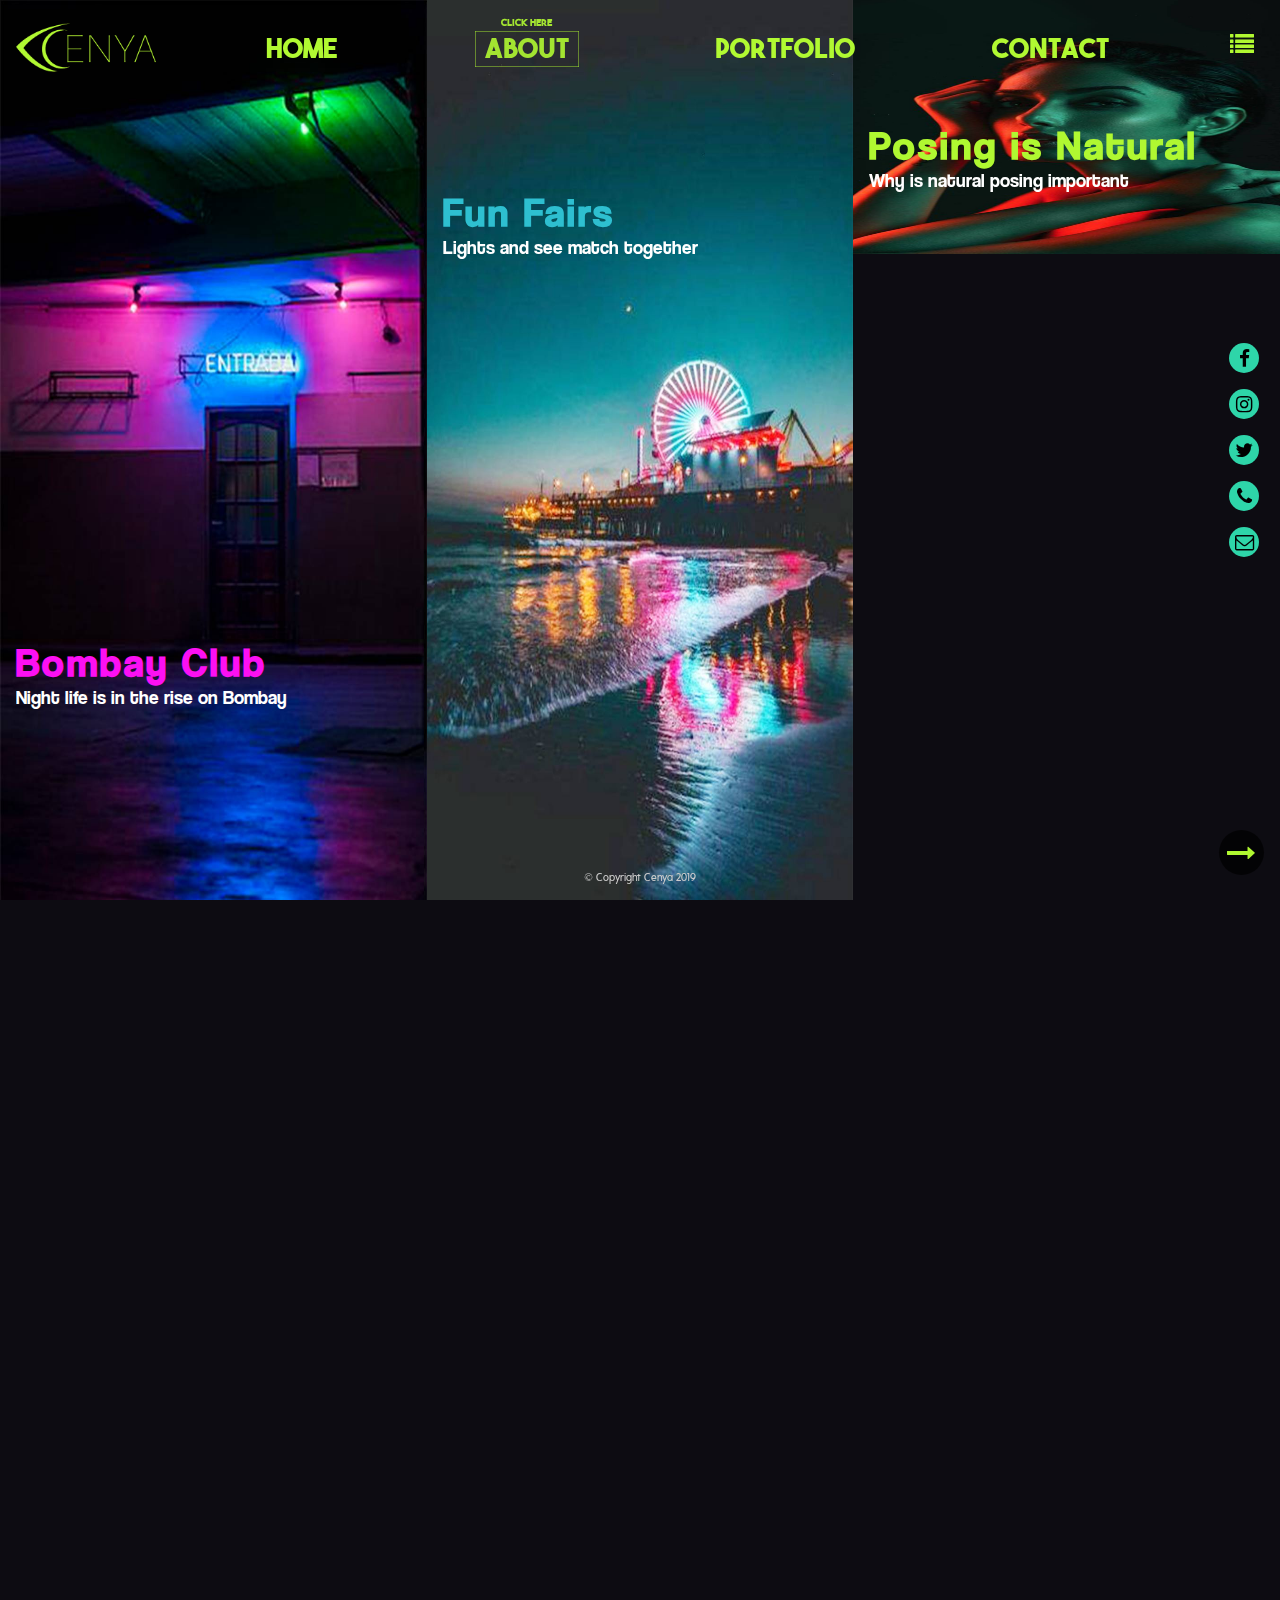
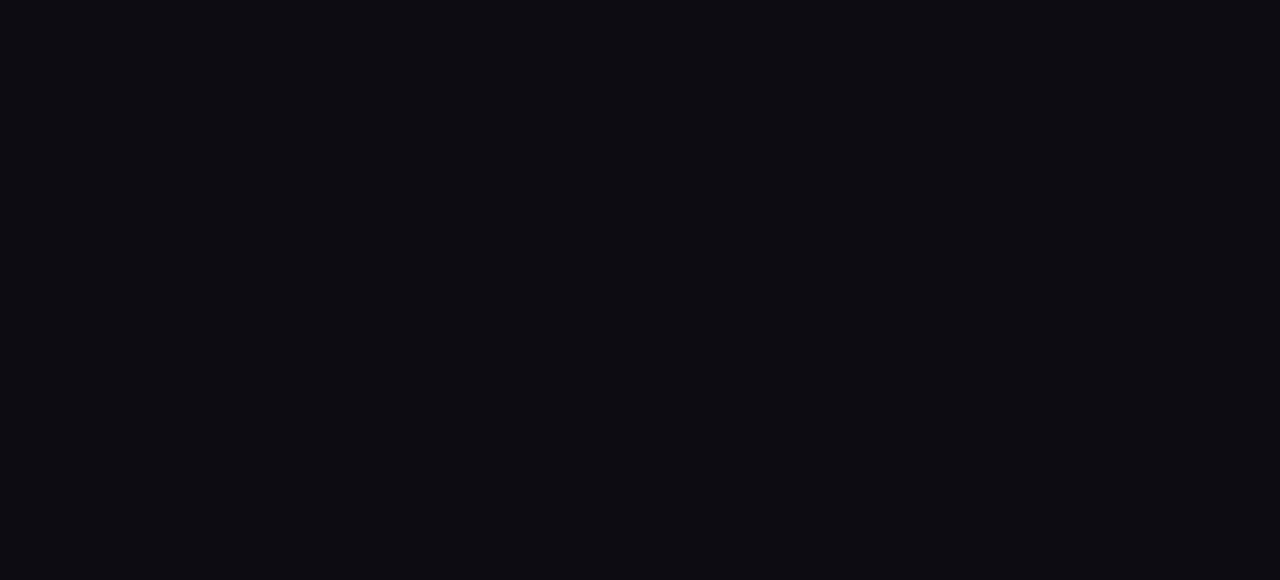
==== commit 3872b150: "revised files" ====
--- a/index.html
+++ b/index.html
@@ -7,52 +7,6 @@
     <title>Cenya</title>
     <link href="https://cdnjs.cloudflare.com/ajax/libs/font-awesome/4.7.0/css/font-awesome.min.css" rel="stylesheet">
     <link href="css/style.css" rel="stylesheet">
-    <script src="js/jquery.min.js"></script>
-    <!-- <script src="js/three.js"></script>
-    <script src="js/Aquarelle.js"></script>
-    <script src="js/EffectComposer.js"></script>
-    <script src="js/ClearPass.js"></script>
-    <script src="js/AquarellePass.js"></script>
-    <script src="js/ShaderPass.js"></script>
-    <script src="js/CopyShader.js"></script>    -->
-    <script src="js/TweenMax.min.js"></script>
-    <script src="js/ScrollMagic.min.js"></script>
-    <script src="js/animation.gsap.js"></script>
-    <script src="js/debug.addIndicators.min.js"></script>
-
-    <!-- <script src="js/swiper.min.js"></script>  -->
-    <script src="js/main.js"></script>
-    <script>
-        // $(window).on('load', function(){ 
-        // // loader script
-        //   setTimeout(function(){ 
-        //     var fade = document.querySelector('.fade');
-        //     var image = document.getElementsByTagName('img')[0];
-        //     var aquarelle = new Aquarelle(image, '//sanju9069.github.io/cenya/images/nature-1.jpg', {
-        //         autoplay: true,
-        //         loop: true
-        //     });
-
-        //     aquarelle.addEventListener('created', function() {
-        //         var canvas = this.getCanvas();
-        //         canvas.removeAttribute('style');
-        //         image.parentNode.insertBefore(canvas, image.nextSibling);
-        //         image.parentNode.removeChild(image);
-        //     });
-
-        //     aquarelle.addEventListener('changed', function(event) {
-        //         fade.style.opacity = this.transitionInRange(1, 1, 7183, 7933);
-        //         var canvas = this.getCanvas();
-        //         canvas.style.webkitFilter = 'blur(' + this.transitionInRange(0, 24, 3000) + 'px)';
-        //         canvas.style.webkitTransform = canvas.style.transform = 'translate(-50%, -50%) scale(' + this.transitionInRange(.75, 1) + ')';
-        //     });
-        //         $('.loader').hide();
-        //         $('.loader').remove()
-
-        //   }, 1000);
-        // });
-       
-    </script>
     <style>
         @media (min-width: 768px) { 
             nav{display: block !important;}  
@@ -83,7 +37,7 @@
         </ul>
     </div>
    
-    <div class="menuDiv">
+    <!-- <div class="menuDiv">
         <div class="closeBtn">
             <span></span>
             <span></span>
@@ -103,12 +57,7 @@
                 <a href="contact-us.html">Contact Us</a>
             </div>
         </div>
-        <!-- <ul>
-            <li><a href="about-us.html">About Us</a></li>
-            <li><a href="portfolio.html">Portfolio</a></li>
-            <li><a href="contact-us.html">Contact Us</a></li>
-        </ul> -->
-    </div>
+    </div> -->
     <div class="wrapper">
         <header>
             <a href="index.html"><img src="images/logo.png" alt="logo" class="img-fluid logoImg"></a>
@@ -198,6 +147,11 @@
             <p>&copy; Copyright Cenya 2019</p>
         </footer>
     </div>
-
+    <script src="js/jquery.min.js"></script>
+    <script src="js/TweenMax.min.js"></script>
+    <script src="js/ScrollMagic.min.js"></script>
+    <script src="js/animation.gsap.js"></script>
+    <script src="js/debug.addIndicators.min.js"></script>
+    <script src="js/main.js"></script>
   </body>
 </html>--- a/css/style.css
+++ b/css/style.css
@@ -232,7 +232,7 @@
 
 
 /* Small devices (landscape phones, 576px and up) */
-@media (max-width: 576px) { 
+@media (max-width: 767px) { 
     .sm-flex-wrap{flex-wrap: wrap;}
     .slideImage{flex: 0 0 100%;width: 100%;max-width: 100%;}
     .slideImage:nth-of-type(even) .contentDiv, .slideImage:nth-of-type(odd) .contentDiv{bottom:15%;}
@@ -271,6 +271,9 @@
     nav ul li{width: 100%;text-align: center;border-bottom: solid 2px #b1f932;margin-top: 1rem;    font-size: 1.2rem;}
     nav ul li:last-child{border-bottom: none;}
     .phoneOnly{display: block;}
+    .activeNav a{padding-top: 4px;}
+    .mfp-bottom-bar {position: relative}
+    .mfp-title{padding-right: 0px;}
 }
 /* Medium devices (tablets, 768px and up) */
 @media (max-width: 768px) {
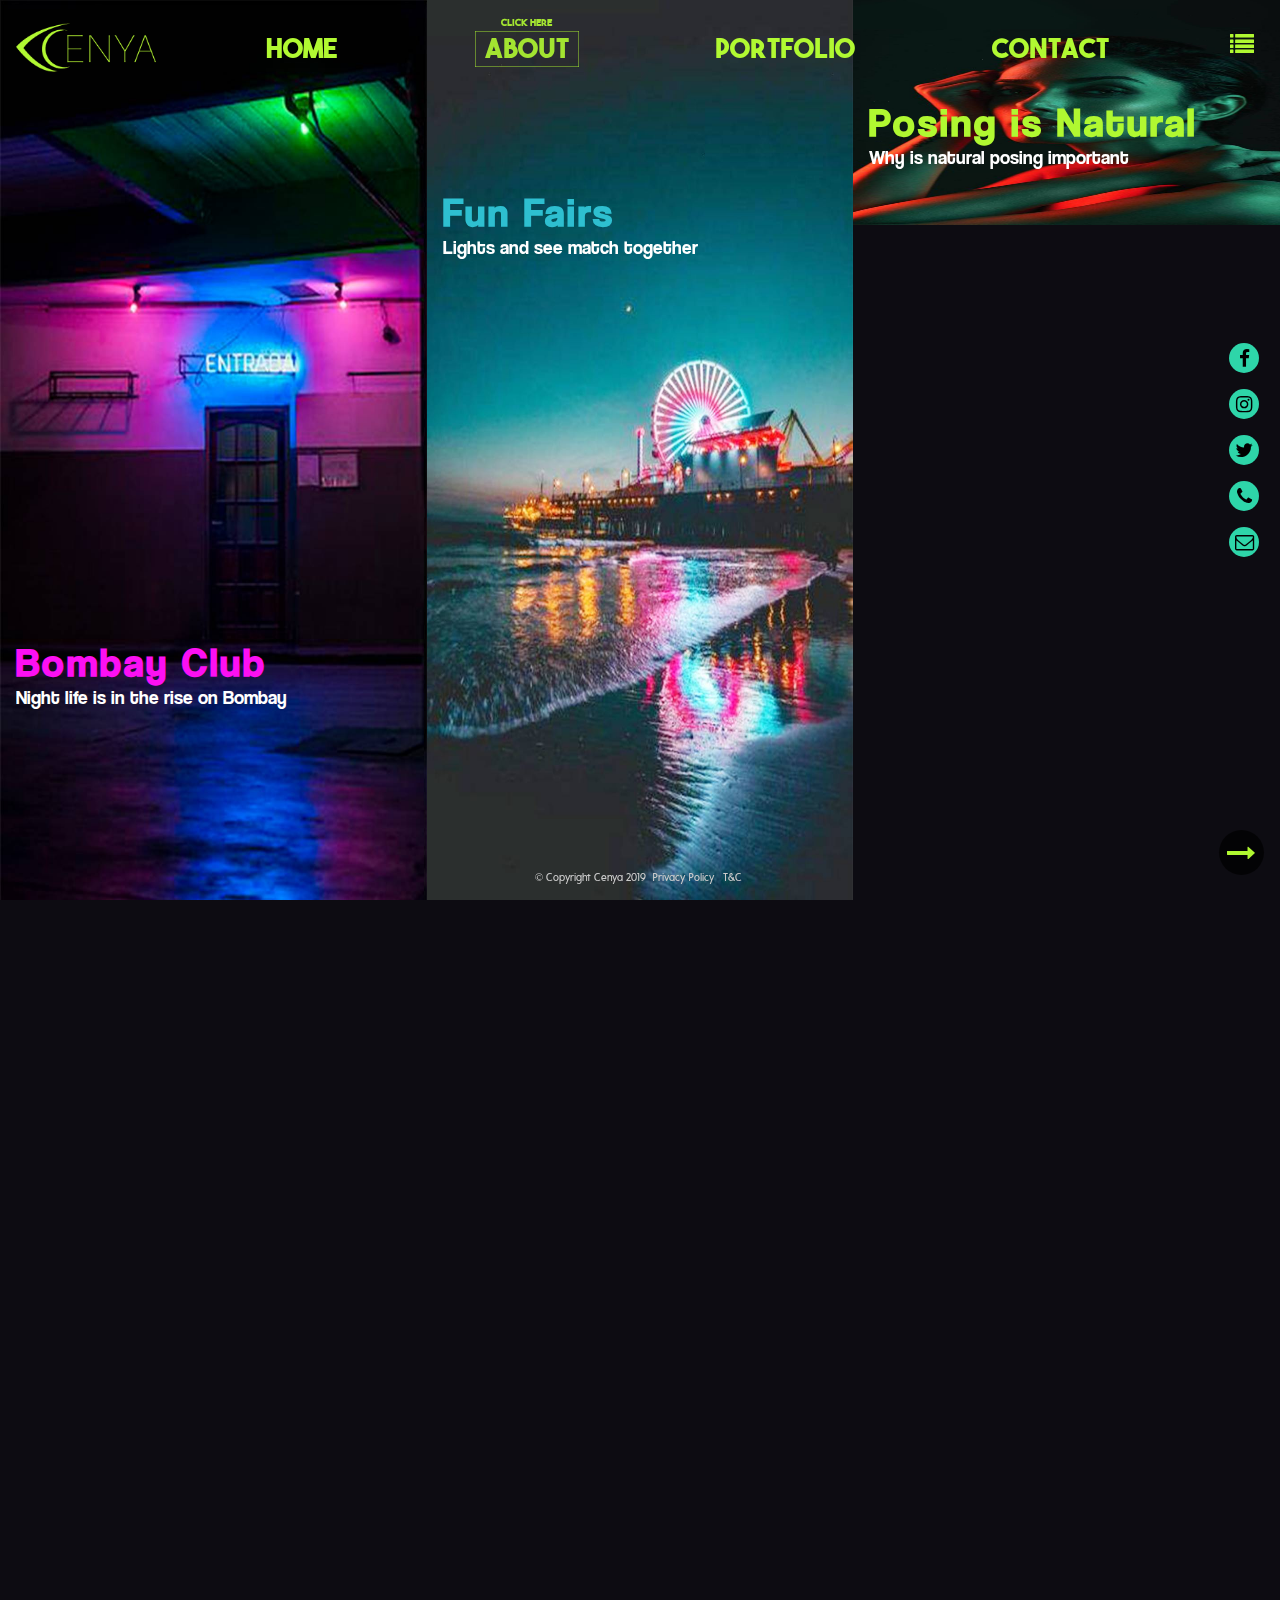
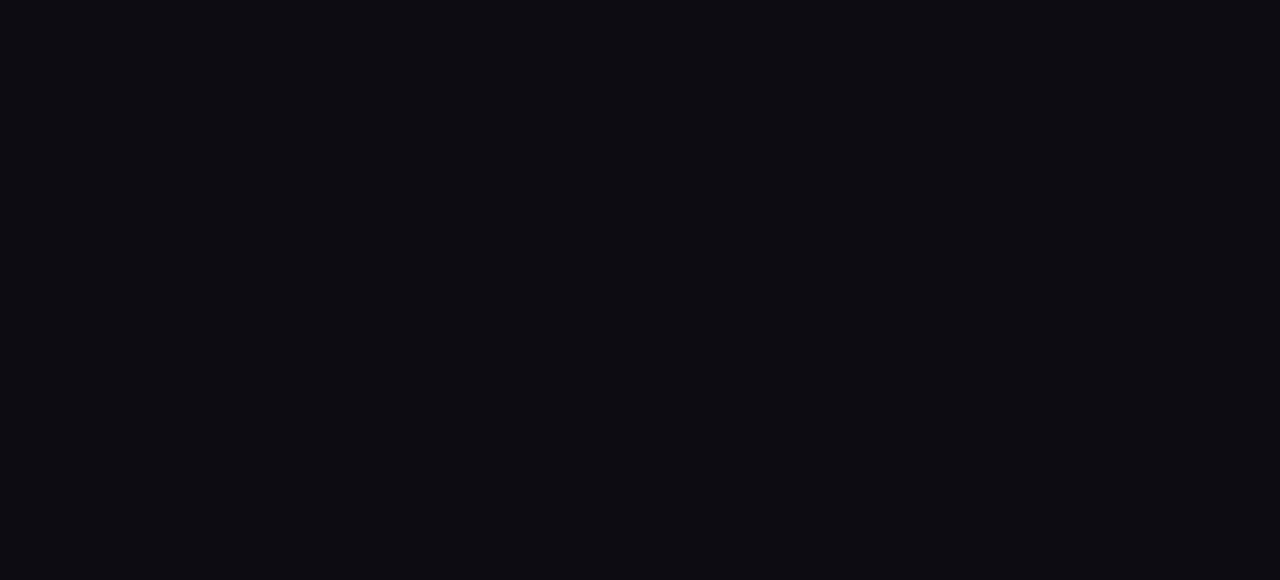
==== commit 9b6e5d96: "revised files" ====
--- a/index.html
+++ b/index.html
@@ -144,7 +144,7 @@
             <span id="next"><i class="fa fa-long-arrow-right" aria-hidden="true"></i></span>
         </div>
         <footer>
-            <p>&copy; Copyright Cenya 2019</p>
+            <p>&copy; Copyright Cenya 2019 <span class="tnCPriv"><a href="#" target="_blank">Privacy Policy</a></span> <span class="tnCPriv"><a href="#" target="_blank">T&amp;C</a></span></p>
         </footer>
     </div>
     <script src="js/jquery.min.js"></script>
--- a/css/style.css
+++ b/css/style.css
@@ -185,7 +185,9 @@
 .arrowsWrap span:hover{background: #b0f831;color: #000;}
 .arrowsWrap span:hover i{transform: rotate(360deg);}
 .scrollForward{color: #b0f831;position: absolute;top: 0;right: 2%;}
-
+.tnCPriv{padding: 0 3px;}
+.tnCPriv a{font-family: 'APompadourSample';color: #ccc;text-decoration: none;}
+.tnCPriv a:hover{color: #b0f831;}
 
 /* social icons */
 .socialIcon{position: fixed;right: 1%;top: 50%;transform: translateY(-50%);z-index: 9999;}
@@ -213,12 +215,13 @@
 nav ul li{display: inline-block;font-size: 1.7rem;padding: 15px;}
 nav ul li a{color: #b1f932;text-decoration: none;}
 nav ul li a:hover{color: #e234bc;}
-.activeNav a{position: relative;color: #b1f932 !important;opacity: .9;padding-bottom: 2px;padding-left: 10px;padding-right: 10px;}
+.activeNav a{position: relative;opacity: .9;padding-bottom: 2px;padding-left: 10px;padding-right: 10px;}
 /* .activeNav{background: url(../images/glow-layer.png);background-size: 100% 100%;} */
 .activeNav a svg {height: 100%;left: 0;position: absolute;top: 0;width: 100%;}
 .activeNav a rect {fill: none;stroke: #b1f932;animation: aboutAnimater  infinite 1.8s linear;}
 .aboutSpan{position: absolute;top: -15px;font-size: 10px;left: 0;width: 100%;text-align: center;}
 .phoneOnly{display: none;}
+nav ul li a:hover rect{stroke: #e234bc;}
 
 
 @keyframes aboutAnimater{
@@ -261,7 +264,7 @@
     .arrowsWrap, .playButton, .scrollForward, .desktopOnly{display: none}
     .singleMenu {width: 100%;flex: 0 0 100%;height: 33.33%;}
     .menuDiv{flex-wrap: wrap;}
-    .videoWrap{position: relative;height: 95vh;}
+    .videoWrap{position: relative;height: 60vh;}
     .aboutUsContent{position: relative;padding: 1rem;}
     .aboutHeader{top: 15%;}
     .swiper-wrapper{flex-wrap: wrap;}
@@ -274,6 +277,7 @@
     .activeNav a{padding-top: 4px;}
     .mfp-bottom-bar {position: relative}
     .mfp-title{padding-right: 0px;}
+    header {position: absolute;}
 }
 /* Medium devices (tablets, 768px and up) */
 @media (max-width: 768px) {
